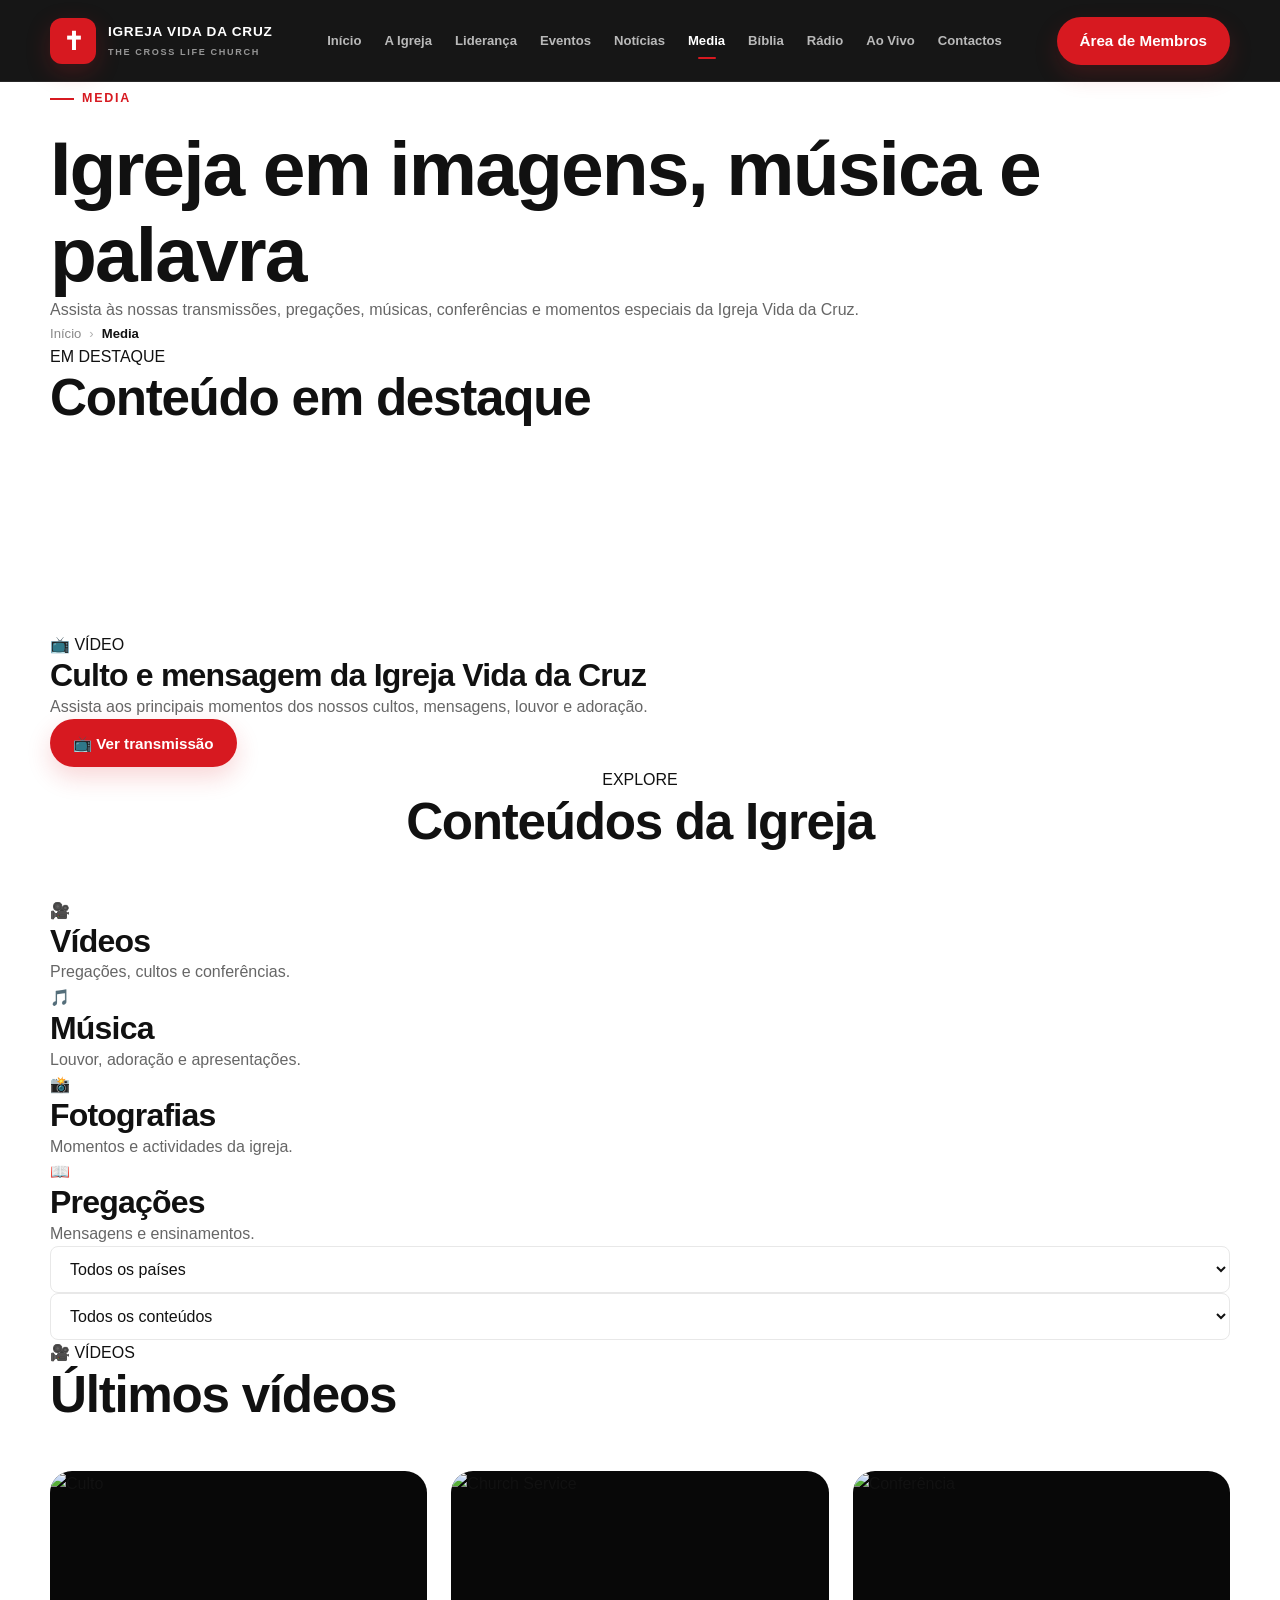
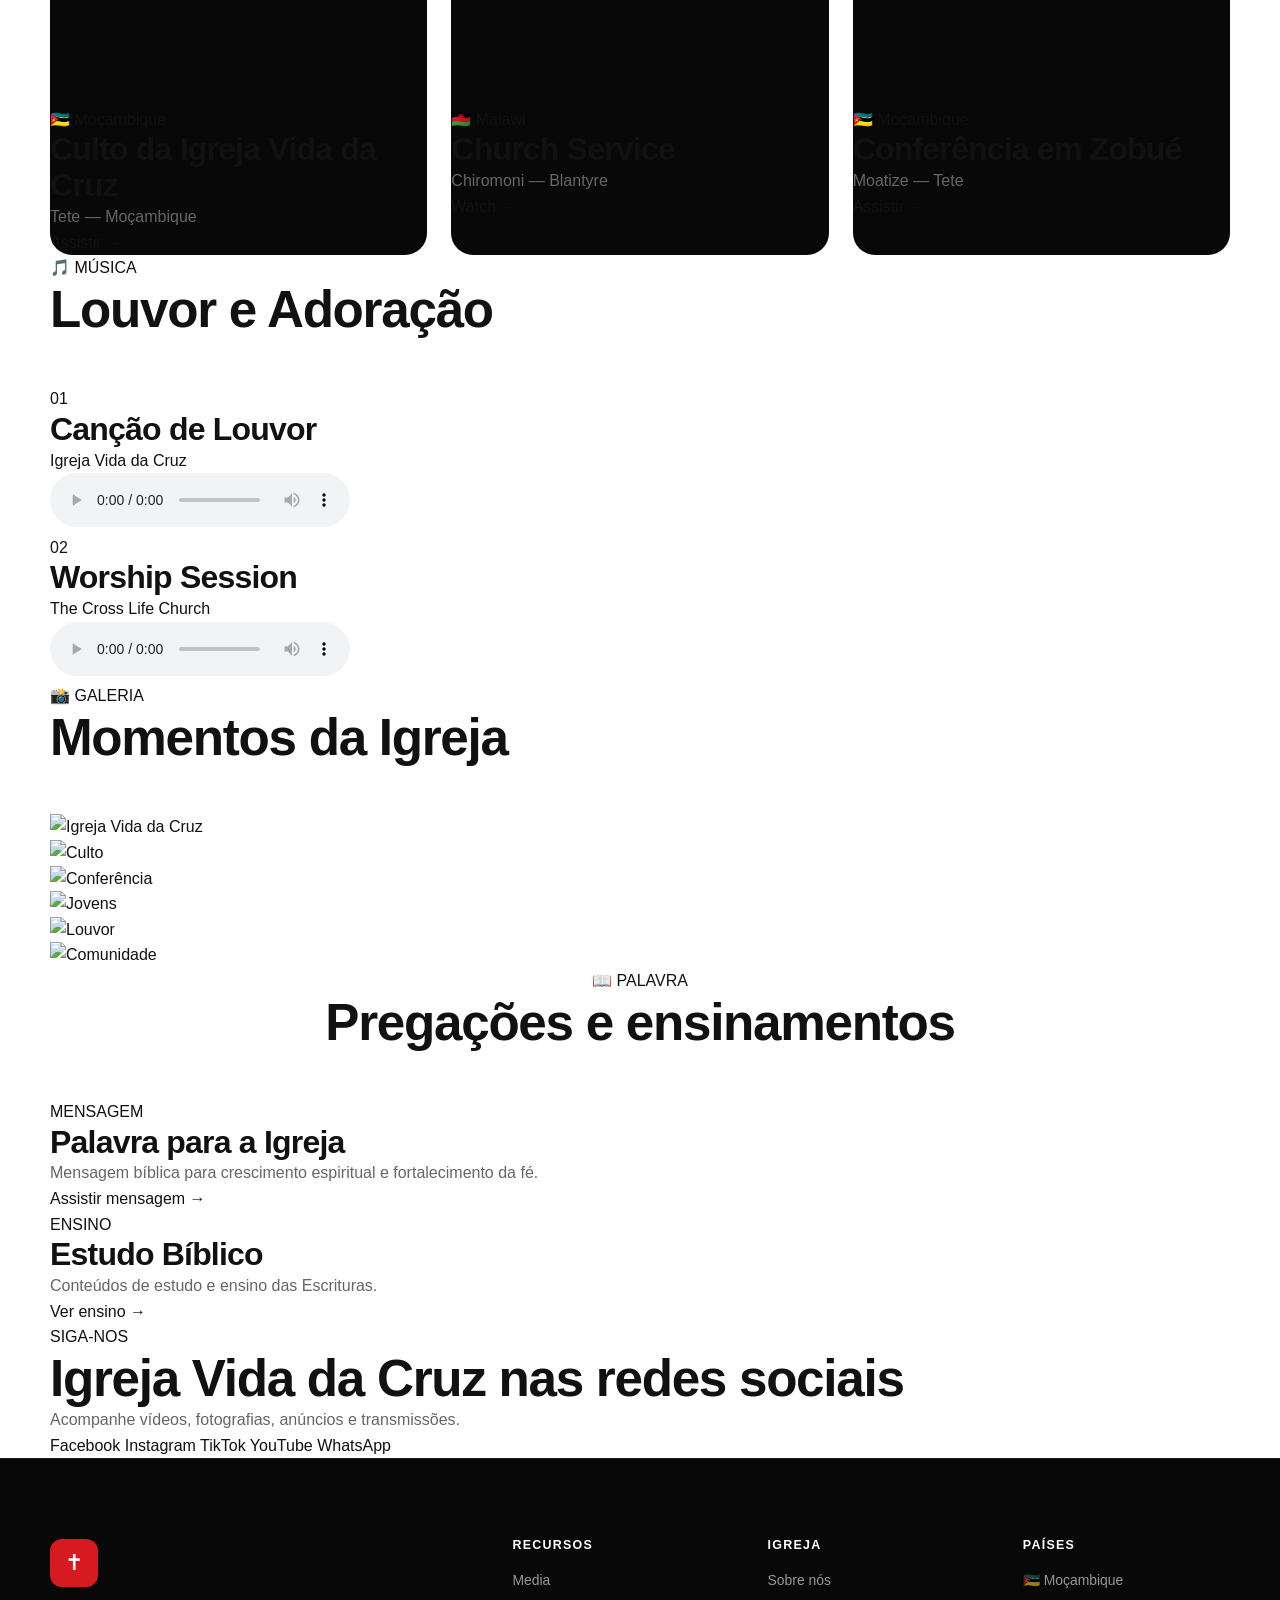
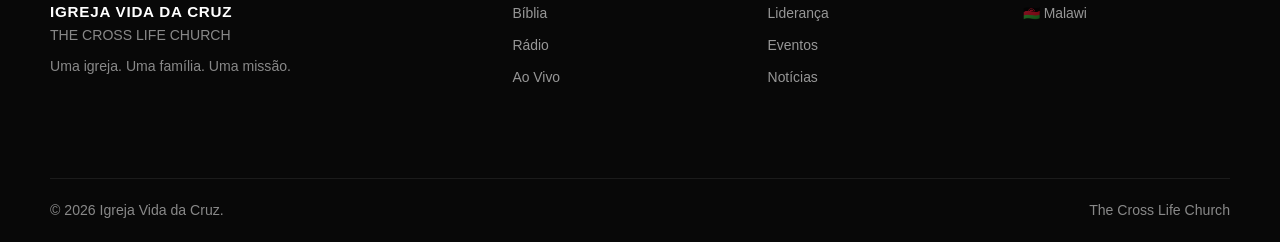
==== media.html @ 8d9cb111 "adicionar paginas" ====
<!DOCTYPE html>
<html lang="pt-MZ">

<head>

    <meta charset="UTF-8">

    <meta name="viewport"
          content="width=device-width, initial-scale=1.0">

    <meta name="description"
          content="Media da Igreja Vida da Cruz — vídeos, músicas, pregações, conferências e galerias.">

    <title>Media | Igreja Vida da Cruz</title>

    <link rel="stylesheet" href="css/style.css">
    <link rel="stylesheet" href="css/components.css">
    <link rel="stylesheet" href="css/home.css">
    <link rel="stylesheet" href="css/responsive.css">

</head>

<body>


<!-- =====================================================
     HEADER
===================================================== -->

<header class="site-header">

    <div class="container header-container">

        <a href="index.html" class="logo">

            <span class="logo-cross">✝</span>

            <span class="logo-text">

                <strong>
                    IGREJA VIDA DA CRUZ
                </strong>

                <small>
                    THE CROSS LIFE CHURCH
                </small>

            </span>

        </a>


        <nav class="main-nav">

            <a href="index.html">Início</a>

            <a href="sobre.html">A Igreja</a>

            <a href="lideranca.html">Liderança</a>

            <a href="eventos.html">Eventos</a>

            <a href="noticias.html">Notícias</a>

            <a href="media.html" class="active">
                Media
            </a>

            <a href="biblia.html">
                Bíblia
            </a>

            <a href="radio.html">
                Rádio
            </a>

            <a href="ao-vivo.html">
                Ao Vivo
            </a>

            <a href="contactos.html">
                Contactos
            </a>

        </nav>


        <a href="membros/login.html"
           class="btn btn-primary">

            Área de Membros

        </a>


        <button class="menu-toggle"
                aria-label="Abrir menu">

            ☰

        </button>

    </div>

</header>



<!-- =====================================================
     HERO
===================================================== -->

<main>

<section class="page-hero">

    <div class="container">

        <span class="eyebrow">
            MEDIA
        </span>

        <h1>
            Igreja em imagens, música e palavra
        </h1>

        <p>
            Assista às nossas transmissões, pregações,
            músicas, conferências e momentos especiais
            da Igreja Vida da Cruz.
        </p>

        <div class="breadcrumb">

            <a href="index.html">
                Início
            </a>

            <span>›</span>

            <strong>
                Media
            </strong>

        </div>

    </div>

</section>



<!-- =====================================================
     DESTAQUE
===================================================== -->

<section class="media-featured">

    <div class="container">

        <div class="section-heading">

            <span>
                EM DESTAQUE
            </span>

            <h2>
                Conteúdo em destaque
            </h2>

        </div>


        <div class="media-featured-card">


            <div class="media-video">

                <!-- SUBSTITUIR PELO ID REAL DO YOUTUBE -->

                <iframe
                    src="https://www.youtube.com/embed/"
                    title="Igreja Vida da Cruz"
                    allowfullscreen>
                </iframe>

            </div>


            <div class="media-featured-content">

                <span>
                    📺 VÍDEO
                </span>

                <h3>
                    Culto e mensagem da Igreja Vida da Cruz
                </h3>

                <p>
                    Assista aos principais momentos dos
                    nossos cultos, mensagens, louvor e
                    adoração.
                </p>

                <a href="ao-vivo.html"
                   class="btn btn-primary">

                    📺 Ver transmissão

                </a>

            </div>

        </div>

    </div>

</section>



<!-- =====================================================
     CATEGORIAS
===================================================== -->

<section class="media-categories">

    <div class="container">

        <div class="section-heading centered">

            <span>
                EXPLORE
            </span>

            <h2>
                Conteúdos da Igreja
            </h2>

        </div>


        <div class="media-category-grid">


            <a href="#videos"
               class="media-category-card">

                <span>🎥</span>

                <h3>
                    Vídeos
                </h3>

                <p>
                    Pregações, cultos e conferências.
                </p>

            </a>


            <a href="#music"
               class="media-category-card">

                <span>🎵</span>

                <h3>
                    Música
                </h3>

                <p>
                    Louvor, adoração e apresentações.
                </p>

            </a>


            <a href="#photos"
               class="media-category-card">

                <span>📸</span>

                <h3>
                    Fotografias
                </h3>

                <p>
                    Momentos e actividades da igreja.
                </p>

            </a>


            <a href="#sermons"
               class="media-category-card">

                <span>📖</span>

                <h3>
                    Pregações
                </h3>

                <p>
                    Mensagens e ensinamentos.
                </p>

            </a>

        </div>

    </div>

</section>



<!-- =====================================================
     FILTROS
===================================================== -->

<section class="media-filter-section">

    <div class="container">

        <div class="media-filters">

            <select id="mediaCountry">

                <option value="all">
                    Todos os países
                </option>

                <option value="mozambique">
                    🇲🇿 Moçambique
                </option>

                <option value="malawi">
                    🇲🇼 Malawi
                </option>

            </select>


            <select id="mediaType">

                <option value="all">
                    Todos os conteúdos
                </option>

                <option value="video">
                    Vídeos
                </option>

                <option value="music">
                    Música
                </option>

                <option value="sermon">
                    Pregações
                </option>

                <option value="conference">
                    Conferências
                </option>

                <option value="photo">
                    Fotografias
                </option>

            </select>

        </div>

    </div>

</section>



<!-- =====================================================
     VÍDEOS
===================================================== -->

<section id="videos"
         class="media-section">

    <div class="container">

        <div class="section-heading">

            <span>
                🎥 VÍDEOS
            </span>

            <h2>
                Últimos vídeos
            </h2>

        </div>


        <div class="media-grid">


            <article class="media-card"
                     data-country="mozambique"
                     data-type="video">

                <div class="media-thumbnail">

                    <img
                        src="assets/media/video-01.jpg"
                        alt="Culto">

                    <span class="play-button">
                        ▶
                    </span>

                </div>

                <div class="media-card-content">

                    <span>
                        🇲🇿 Moçambique
                    </span>

                    <h3>
                        Culto da Igreja Vida da Cruz
                    </h3>

                    <p>
                        Tete — Moçambique
                    </p>

                    <a href="#"
                       target="_blank">

                        Assistir →

                    </a>

                </div>

            </article>



            <article class="media-card"
                     data-country="malawi"
                     data-type="video">

                <div class="media-thumbnail">

                    <img
                        src="assets/media/video-02.jpg"
                        alt="Church Service">

                    <span class="play-button">
                        ▶
                    </span>

                </div>

                <div class="media-card-content">

                    <span>
                        🇲🇼 Malawi
                    </span>

                    <h3>
                        Church Service
                    </h3>

                    <p>
                        Chiromoni — Blantyre
                    </p>

                    <a href="#"
                       target="_blank">

                        Watch →

                    </a>

                </div>

            </article>



            <article class="media-card"
                     data-country="mozambique"
                     data-type="conference">

                <div class="media-thumbnail">

                    <img
                        src="assets/media/video-03.jpg"
                        alt="Conferência">

                    <span class="play-button">
                        ▶
                    </span>

                </div>

                <div class="media-card-content">

                    <span>
                        🇲🇿 Moçambique
                    </span>

                    <h3>
                        Conferência em Zobué
                    </h3>

                    <p>
                        Moatize — Tete
                    </p>

                    <a href="#"
                       target="_blank">

                        Assistir →

                    </a>

                </div>

            </article>

        </div>

    </div>

</section>



<!-- =====================================================
     MÚSICA
===================================================== -->

<section id="music"
         class="media-section media-dark">

    <div class="container">

        <div class="section-heading">

            <span>
                🎵 MÚSICA
            </span>

            <h2>
                Louvor e Adoração
            </h2>

        </div>


        <div class="music-list">


            <div class="music-item">

                <div class="music-number">
                    01
                </div>

                <div class="music-info">

                    <h3>
                        Canção de Louvor
                    </h3>

                    <span>
                        Igreja Vida da Cruz
                    </span>

                </div>

                <audio controls>

                    <source
                        src="assets/media/music-01.mp3"
                        type="audio/mpeg">

                </audio>

            </div>


            <div class="music-item">

                <div class="music-number">
                    02
                </div>

                <div class="music-info">

                    <h3>
                        Worship Session
                    </h3>

                    <span>
                        The Cross Life Church
                    </span>

                </div>

                <audio controls>

                    <source
                        src="assets/media/music-02.mp3"
                        type="audio/mpeg">

                </audio>

            </div>


        </div>

    </div>

</section>



<!-- =====================================================
     FOTOGRAFIAS
===================================================== -->

<section id="photos"
         class="media-section">

    <div class="container">

        <div class="section-heading">

            <span>
                📸 GALERIA
            </span>

            <h2>
                Momentos da Igreja
            </h2>

        </div>


        <div class="photo-grid">


            <img
                src="assets/media/photo-01.jpg"
                alt="Igreja Vida da Cruz">


            <img
                src="assets/media/photo-02.jpg"
                alt="Culto">


            <img
                src="assets/media/photo-03.jpg"
                alt="Conferência">


            <img
                src="assets/media/photo-04.jpg"
                alt="Jovens">


            <img
                src="assets/media/photo-05.jpg"
                alt="Louvor">


            <img
                src="assets/media/photo-06.jpg"
                alt="Comunidade">

        </div>

    </div>

</section>



<!-- =====================================================
     PREGAÇÕES
===================================================== -->

<section id="sermons"
         class="media-sermons">

    <div class="container">

        <div class="section-heading centered">

            <span>
                📖 PALAVRA
            </span>

            <h2>
                Pregações e ensinamentos
            </h2>

        </div>


        <div class="sermon-grid">


            <article class="sermon-card">

                <span>
                    MENSAGEM
                </span>

                <h3>
                    Palavra para a Igreja
                </h3>

                <p>
                    Mensagem bíblica para crescimento
                    espiritual e fortalecimento da fé.
                </p>

                <a href="#">
                    Assistir mensagem →
                </a>

            </article>


            <article class="sermon-card">

                <span>
                    ENSINO
                </span>

                <h3>
                    Estudo Bíblico
                </h3>

                <p>
                    Conteúdos de estudo e ensino
                    das Escrituras.
                </p>

                <a href="#">
                    Ver ensino →
                </a>

            </article>


        </div>

    </div>

</section>



<!-- =====================================================
     REDES SOCIAIS
===================================================== -->

<section class="social-media-section">

    <div class="container">

        <div class="social-media-box">

            <div>

                <span>
                    SIGA-NOS
                </span>

                <h2>
                    Igreja Vida da Cruz nas redes sociais
                </h2>

                <p>
                    Acompanhe vídeos, fotografias,
                    anúncios e transmissões.
                </p>

            </div>


            <div class="social-buttons">

                <a href="#" target="_blank">
                    Facebook
                </a>

                <a href="#" target="_blank">
                    Instagram
                </a>

                <a href="#" target="_blank">
                    TikTok
                </a>

                <a href="#" target="_blank">
                    YouTube
                </a>

                <a href="#" target="_blank">
                    WhatsApp
                </a>

            </div>

        </div>

    </div>

</section>

</main>



<!-- =====================================================
     FOOTER
===================================================== -->

<footer class="site-footer">

    <div class="container">

        <div class="footer-grid">

            <div>

                <div class="footer-logo">
                    ✝
                </div>

                <h3>
                    IGREJA VIDA DA CRUZ
                </h3>

                <p>
                    THE CROSS LIFE CHURCH
                </p>

                <p>
                    Uma igreja. Uma família. Uma missão.
                </p>

            </div>


            <div>

                <h4>
                    RECURSOS
                </h4>

                <a href="media.html">
                    Media
                </a>

                <a href="biblia.html">
                    Bíblia
                </a>

                <a href="radio.html">
                    Rádio
                </a>

                <a href="ao-vivo.html">
                    Ao Vivo
                </a>

            </div>


            <div>

                <h4>
                    IGREJA
                </h4>

                <a href="sobre.html">
                    Sobre nós
                </a>

                <a href="lideranca.html">
                    Liderança
                </a>

                <a href="eventos.html">
                    Eventos
                </a>

                <a href="noticias.html">
                    Notícias
                </a>

            </div>


            <div>

                <h4>
                    PAÍSES
                </h4>

                <a href="paises/mocambique/index.html">
                    🇲🇿 Moçambique
                </a>

                <a href="paises/malawi/index.html">
                    🇲🇼 Malawi
                </a>

            </div>

        </div>


        <div class="footer-bottom">

            <p>
                ©
                <span id="currentYear"></span>
                Igreja Vida da Cruz.
            </p>

            <p>
                The Cross Life Church
            </p>

        </div>

    </div>

</footer>



<script>

document.getElementById("currentYear").textContent =
    new Date().getFullYear();


const country =
    document.getElementById("mediaCountry");

const type =
    document.getElementById("mediaType");

const cards =
    document.querySelectorAll(".media-card");


function filterMedia() {

    cards.forEach(card => {

        const countryMatch =
            country.value === "all" ||
            card.dataset.country === country.value;

        const typeMatch =
            type.value === "all" ||
            card.dataset.type === type.value;

        card.style.display =
            countryMatch && typeMatch
            ? ""
            : "none";

    });

}


country.addEventListener(
    "change",
    filterMedia
);

type.addEventListener(
    "change",
    filterMedia
);

</script>


</body>

</html>
---- css/style.css ----
/* =========================================================
   IGREJA VIDA DA CRUZ
   THE CROSS LIFE CHURCH
   GLOBAL DESIGN SYSTEM
   ========================================================= */


/* =========================================================
   01. ROOT / DESIGN TOKENS
   ========================================================= */

:root {

    /* ---------- CORES PRINCIPAIS ---------- */

    --color-black: #080808;
    --color-black-soft: #111111;
    --color-black-light: #191919;

    --color-white: #ffffff;
    --color-white-soft: #f7f7f7;
    --color-white-dark: #eeeeee;

    --color-red: #d71920;
    --color-red-dark: #a90f15;
    --color-red-light: #ef3b42;

    --color-red-glow: rgba(215, 25, 32, 0.25);


    /* ---------- CORES DE TEXTO ---------- */

    --text-primary: #111111;
    --text-secondary: #666666;
    --text-muted: #888888;
    --text-white: #ffffff;
    --text-white-muted: rgba(255,255,255,0.70);


    /* ---------- CORES DE FUNDO ---------- */

    --bg-primary: #ffffff;
    --bg-secondary: #f7f7f7;
    --bg-dark: #080808;
    --bg-dark-soft: #111111;
    --bg-red: #d71920;


    /* ---------- BORDAS ---------- */

    --border-light: #e8e8e8;
    --border-medium: #d6d6d6;
    --border-dark: #292929;
    --border-red: rgba(215, 25, 32, 0.35);


    /* ---------- SOMBRAS ---------- */

    --shadow-sm:
        0 4px 15px rgba(0,0,0,0.06);

    --shadow-md:
        0 12px 35px rgba(0,0,0,0.10);

    --shadow-lg:
        0 25px 70px rgba(0,0,0,0.15);

    --shadow-red:
        0 15px 45px rgba(215,25,32,0.20);


    /* ---------- RADIUS ---------- */

    --radius-sm: 8px;
    --radius-md: 14px;
    --radius-lg: 22px;
    --radius-xl: 32px;
    --radius-pill: 999px;


    /* ---------- ESPAÇAMENTO ---------- */

    --space-1: 4px;
    --space-2: 8px;
    --space-3: 12px;
    --space-4: 16px;
    --space-5: 20px;
    --space-6: 24px;
    --space-7: 32px;
    --space-8: 40px;
    --space-9: 48px;
    --space-10: 64px;
    --space-11: 80px;
    --space-12: 96px;
    --space-13: 120px;


    /* ---------- LAYOUT ---------- */

    --container-width: 1280px;
    --container-wide: 1440px;
    --container-narrow: 900px;


    /* ---------- HEADER ---------- */

    --header-height: 82px;


    /* ---------- TIPOGRAFIA ---------- */

    --font-primary:
        "Inter",
        "Segoe UI",
        Roboto,
        Helvetica,
        Arial,
        sans-serif;

    --font-heading:
        "Inter",
        "Segoe UI",
        Roboto,
        Helvetica,
        Arial,
        sans-serif;


    /* ---------- TRANSIÇÕES ---------- */

    --transition-fast:
        0.18s ease;

    --transition-normal:
        0.3s ease;

    --transition-slow:
        0.5s ease;


    /* ---------- Z-INDEX ---------- */

    --z-dropdown: 1000;
    --z-sticky: 1100;
    --z-header: 1200;
    --z-modal: 2000;
    --z-toast: 3000;

}


/* =========================================================
   02. RESET
   ========================================================= */

*,
*::before,
*::after {

    box-sizing: border-box;
    margin: 0;
    padding: 0;

}


html {

    scroll-behavior: smooth;

}


body {

    min-height: 100vh;

    font-family: var(--font-primary);

    font-size: 16px;

    line-height: 1.6;

    color: var(--text-primary);

    background: var(--bg-primary);

    -webkit-font-smoothing: antialiased;

    text-rendering: optimizeLegibility;

}


body.no-scroll {

    overflow: hidden;

}


img {

    display: block;

    width: 100%;

    max-width: 100%;

    height: auto;

}


button,
input,
textarea,
select {

    font: inherit;

}


button {

    border: 0;

    cursor: pointer;

}


a {

    color: inherit;

    text-decoration: none;

}


ul,
ol {

    list-style: none;

}


iframe {

    border: 0;

    max-width: 100%;

}


::selection {

    background: var(--color-red);

    color: var(--color-white);

}


/* =========================================================
   03. GLOBAL CONTAINER
   ========================================================= */

.container {

    width: min(
        calc(100% - 40px),
        var(--container-width)
    );

    margin-inline: auto;

}


.container-wide {

    width: min(
        calc(100% - 40px),
        var(--container-wide)
    );

    margin-inline: auto;

}


.container-narrow {

    width: min(
        calc(100% - 40px),
        var(--container-narrow)
    );

    margin-inline: auto;

}


/* =========================================================
   04. SECTIONS
   ========================================================= */

section {

    position: relative;

}


.section {

    padding-block:
        var(--space-12);

}


.section-sm {

    padding-block:
        var(--space-9);

}


.section-lg {

    padding-block:
        var(--space-13);

}


.section-dark {

    color: var(--color-white);

    background:
        var(--bg-dark);

}


.section-red {

    color: var(--color-white);

    background:
        var(--color-red);

}


/* =========================================================
   05. TYPOGRAPHY
   ========================================================= */

h1,
h2,
h3,
h4,
h5,
h6 {

    font-family: var(--font-heading);

    color: inherit;

    font-weight: 800;

    line-height: 1.12;

    letter-spacing: -0.025em;

}


h1 {

    font-size:
        clamp(2.6rem, 6vw, 5.5rem);

}


h2 {

    font-size:
        clamp(2rem, 4vw, 3.5rem);

}


h3 {

    font-size:
        clamp(1.35rem, 2.5vw, 2rem);

}


h4 {

    font-size:
        1.25rem;

}


h5 {

    font-size:
        1.1rem;

}


h6 {

    font-size:
        1rem;

}


p {

    color:
        var(--text-secondary);

}


.lead {

    max-width: 720px;

    font-size:
        clamp(1.05rem, 2vw, 1.25rem);

    line-height: 1.75;

}


.text-white {

    color:
        var(--color-white);

}


.text-red {

    color:
        var(--color-red);

}


.text-muted {

    color:
        var(--text-muted);

}


.text-center {

    text-align: center;

}


.text-left {

    text-align: left;

}


.text-right {

    text-align: right;

}


/* =========================================================
   06. EYEBROW
   ========================================================= */

.eyebrow {

    display: inline-flex;

    align-items: center;

    gap: 8px;

    margin-bottom: var(--space-4);

    color: var(--color-red);

    font-size: 0.78rem;

    font-weight: 800;

    letter-spacing: 0.14em;

    text-transform: uppercase;

}


.eyebrow::before {

    content: "";

    width: 24px;

    height: 2px;

    background:
        var(--color-red);

}


/* =========================================================
   07. SECTION HEADING
   ========================================================= */

.section-heading {

    margin-bottom:
        var(--space-9);

}


.section-heading.centered {

    max-width: 760px;

    margin-inline: auto;

    text-align: center;

}


.section-heading.centered .eyebrow {

    justify-content: center;

}


.section-heading h2 {

    margin-bottom:
        var(--space-4);

}


.section-heading p {

    max-width: 700px;

    font-size: 1.05rem;

}


.section-heading.centered p {

    margin-inline: auto;

}


/* =========================================================
   08. GLOBAL BUTTON BASE
   ========================================================= */

.btn {

    display: inline-flex;

    align-items: center;

    justify-content: center;

    gap: 10px;

    min-height: 48px;

    padding:
        12px 22px;

    border:
        1px solid transparent;

    border-radius:
        var(--radius-pill);

    font-size: 0.95rem;

    font-weight: 750;

    line-height: 1;

    white-space: nowrap;

    transition:
        transform var(--transition-fast),
        background var(--transition-fast),
        color var(--transition-fast),
        border-color var(--transition-fast),
        box-shadow var(--transition-fast);

}


.btn:hover {

    transform:
        translateY(-2px);

}


.btn:active {

    transform:
        translateY(0);

}


.btn-primary {

    color:
        var(--color-white);

    background:
        var(--color-red);

    box-shadow:
        0 10px 25px
        rgba(215,25,32,0.18);

}


.btn-primary:hover {

    background:
        var(--color-red-dark);

    box-shadow:
        var(--shadow-red);

}


.btn-dark {

    color:
        var(--color-white);

    background:
        var(--color-black);

}


.btn-dark:hover {

    background:
        var(--color-black-light);

}


.btn-light {

    color:
        var(--color-black);

    background:
        var(--color-white);

}


.btn-light:hover {

    box-shadow:
        var(--shadow-md);

}


.btn-outline {

    color:
        var(--color-black);

    background:
        transparent;

    border-color:
        var(--border-medium);

}


.btn-outline:hover {

    color:
        var(--color-red);

    border-color:
        var(--color-red);

}


.btn-outline-white {

    color:
        var(--color-white);

    background:
        transparent;

    border-color:
        rgba(255,255,255,0.45);

}


.btn-outline-white:hover {

    border-color:
        var(--color-white);

    background:
        rgba(255,255,255,0.08);

}


.btn-sm {

    min-height: 40px;

    padding:
        9px 16px;

    font-size: 0.85rem;

}


.btn-lg {

    min-height: 56px;

    padding:
        15px 28px;

    font-size: 1rem;

}


/* =========================================================
   09. FORM ELEMENTS
   ========================================================= */

.form-group {

    display: flex;

    flex-direction: column;

    gap: 8px;

}


.form-group label {

    font-size: 0.9rem;

    font-weight: 700;

}


input,
textarea,
select {

    width: 100%;

    padding:
        13px 15px;

    color:
        var(--text-primary);

    background:
        var(--color-white);

    border:
        1px solid var(--border-light);

    border-radius:
        var(--radius-sm);

    outline: none;

    transition:
        border-color var(--transition-fast),
        box-shadow var(--transition-fast);

}


input:focus,
textarea:focus,
select:focus {

    border-color:
        var(--color-red);

    box-shadow:
        0 0 0 4px
        rgba(215,25,32,0.08);

}


textarea {

    min-height: 140px;

    resize: vertical;

}


::placeholder {

    color:
        #a1a1a1;

}


/* =========================================================
   10. GLOBAL CARD
   ========================================================= */

.card {

    padding:
        var(--space-7);

    background:
        var(--color-white);

    border:
        1px solid var(--border-light);

    border-radius:
        var(--radius-lg);

    box-shadow:
        var(--shadow-sm);

    transition:
        transform var(--transition-normal),
        box-shadow var(--transition-normal),
        border-color var(--transition-normal);

}


.card:hover {

    transform:
        translateY(-4px);

    box-shadow:
        var(--shadow-md);

    border-color:
        rgba(215,25,32,0.18);

}


.card-dark {

    color:
        var(--color-white);

    background:
        var(--bg-dark-soft);

    border-color:
        var(--border-dark);

}


/* =========================================================
   11. BADGES
   ========================================================= */

.badge {

    display: inline-flex;

    align-items: center;

    gap: 6px;

    padding:
        6px 11px;

    border-radius:
        var(--radius-pill);

    font-size: 0.72rem;

    font-weight: 800;

    letter-spacing: 0.04em;

}


.badge-red {

    color:
        var(--color-white);

    background:
        var(--color-red);

}


.badge-dark {

    color:
        var(--color-white);

    background:
        var(--color-black);

}


.badge-light {

    color:
        var(--color-black);

    background:
        var(--color-white-soft);

    border:
        1px solid var(--border-light);

}


.badge-live {

    color:
        var(--color-white);

    background:
        var(--color-red);

}


.badge-live::before {

    content: "";

    width: 7px;

    height: 7px;

    border-radius: 50%;

    background:
        var(--color-white);

    animation:
        livePulse 1.5s infinite;

}


/* =========================================================
   12. DIVIDERS
   ========================================================= */

.divider {

    width: 100%;

    height: 1px;

    background:
        var(--border-light);

}


.divider-dark {

    background:
        var(--border-dark);

}


/* =========================================================
   13. GRID UTILITIES
   ========================================================= */

.grid {

    display: grid;

}


.grid-2 {

    display: grid;

    grid-template-columns:
        repeat(2, minmax(0, 1fr));

    gap:
        var(--space-7);

}


.grid-3 {

    display: grid;

    grid-template-columns:
        repeat(3, minmax(0, 1fr));

    gap:
        var(--space-7);

}


.grid-4 {

    display: grid;

    grid-template-columns:
        repeat(4, minmax(0, 1fr));

    gap:
        var(--space-6);

}


/* =========================================================
   14. FLEX UTILITIES
   ========================================================= */

.flex {

    display: flex;

}


.flex-center {

    display: flex;

    align-items: center;

    justify-content: center;

}


.flex-between {

    display: flex;

    align-items: center;

    justify-content: space-between;

}


.flex-column {

    display: flex;

    flex-direction: column;

}


.align-center {

    align-items: center;

}


.justify-center {

    justify-content: center;

}


.justify-between {

    justify-content: space-between;

}


/* =========================================================
   15. GAP
   ========================================================= */

.gap-1 {
    gap: var(--space-1);
}

.gap-2 {
    gap: var(--space-2);
}

.gap-3 {
    gap: var(--space-3);
}

.gap-4 {
    gap: var(--space-4);
}

.gap-5 {
    gap: var(--space-5);
}

.gap-6 {
    gap: var(--space-6);
}

.gap-7 {
    gap: var(--space-7);
}

.gap-8 {
    gap: var(--space-8);
}


/* =========================================================
   16. VISIBILITY
   ========================================================= */

.hidden {

    display: none !important;

}


.visible {

    display: block !important;

}


/* =========================================================
   17. ACCESSIBILITY
   ========================================================= */

.sr-only {

    position: absolute;

    width: 1px;

    height: 1px;

    padding: 0;

    margin: -1px;

    overflow: hidden;

    clip: rect(0,0,0,0);

    white-space: nowrap;

    border: 0;

}


:focus-visible {

    outline:
        3px solid
        rgba(215,25,32,0.45);

    outline-offset:
        3px;

}


/* =========================================================
   18. SCROLLBAR
   ========================================================= */

::-webkit-scrollbar {

    width: 9px;

}


::-webkit-scrollbar-track {

    background:
        #eeeeee;

}


::-webkit-scrollbar-thumb {

    background:
        #999999;

    border-radius:
        var(--radius-pill);

}


::-webkit-scrollbar-thumb:hover {

    background:
        var(--color-red);

}


/* =========================================================
   19. LOADING
   ========================================================= */

.loading {

    position: relative;

    pointer-events: none;

    opacity: 0.7;

}


.loading::after {

    content: "";

    width: 18px;

    height: 18px;

    margin-left: 8px;

    border:
        2px solid
        rgba(255,255,255,0.35);

    border-top-color:
        var(--color-white);

    border-radius: 50%;

    animation:
        spin 0.7s linear infinite;

}


/* =========================================================
   20. ANIMATIONS
   ========================================================= */

@keyframes spin {

    to {

        transform:
            rotate(360deg);

    }

}


@keyframes livePulse {

    0% {

        box-shadow:
            0 0 0 0
            rgba(255,255,255,0.65);

    }

    70% {

        box-shadow:
            0 0 0 7px
            rgba(255,255,255,0);

    }

    100% {

        box-shadow:
            0 0 0 0
            rgba(255,255,255,0);

    }

}


@keyframes fadeIn {

    from {

        opacity: 0;

        transform:
            translateY(12px);

    }

    to {

        opacity: 1;

        transform:
            translateY(0);

    }

}


.fade-in {

    animation:
        fadeIn 0.6s ease both;

}


/* =========================================================
   21. BACKGROUND EFFECTS
   ========================================================= */

.bg-grid {

    background-image:

        linear-gradient(
            rgba(0,0,0,0.035) 1px,
            transparent 1px
        ),

        linear-gradient(
            90deg,
            rgba(0,0,0,0.035) 1px,
            transparent 1px
        );

    background-size:
        40px 40px;

}


.bg-grid-dark {

    background-image:

        linear-gradient(
            rgba(255,255,255,0.035) 1px,
            transparent 1px
        ),

        linear-gradient(
            90deg,
            rgba(255,255,255,0.035) 1px,
            transparent 1px
        );

    background-size:
        40px 40px;

}


/* =========================================================
   22. RED GLOW
   ========================================================= */

.red-glow {

    box-shadow:
        0 0 80px
        var(--color-red-glow);

}


.red-line {

    width: 60px;

    height: 4px;

    background:
        var(--color-red);

    border-radius:
        var(--radius-pill);

}


/* =========================================================
   23. IMAGE
   ========================================================= */

.image-cover {

    width: 100%;

    height: 100%;

    object-fit: cover;

}


.image-contain {

    width: 100%;

    height: 100%;

    object-fit: contain;

}


/* =========================================================
   24. OVERLAY
   ========================================================= */

.overlay {

    position: absolute;

    inset: 0;

    background:
        rgba(0,0,0,0.45);

}


.overlay-dark {

    background:
        rgba(0,0,0,0.68);

}


.overlay-red {

    background:
        rgba(215,25,32,0.75);

}


/* =========================================================
   25. VIDEO
   ========================================================= */

.video-wrapper {

    position: relative;

    width: 100%;

    overflow: hidden;

    aspect-ratio: 16 / 9;

    background:
        var(--color-black);

    border-radius:
        var(--radius-lg);

}


.video-wrapper iframe {

    position: absolute;

    inset: 0;

    width: 100%;

    height: 100%;

}


/* =========================================================
   26. TABLE
   ========================================================= */

.table-wrapper {

    width: 100%;

    overflow-x: auto;

    border:
        1px solid var(--border-light);

    border-radius:
        var(--radius-md);

}


table {

    width: 100%;

    border-collapse: collapse;

}


th,
td {

    padding:
        14px 16px;

    text-align: left;

    border-bottom:
        1px solid var(--border-light);

}


th {

    color:
        var(--color-white);

    background:
        var(--color-black);

    font-size:
        0.85rem;

}


tr:last-child td {

    border-bottom: 0;

}


/* =========================================================
   27. EMPTY STATE
   ========================================================= */

.empty-state {

    padding:
        var(--space-11);

    text-align: center;

    background:
        var(--color-white-soft);

    border:
        1px dashed var(--border-medium);

    border-radius:
        var(--radius-lg);

}


.empty-state-icon {

    margin-bottom:
        var(--space-4);

    font-size:
        2.5rem;

}


.empty-state h3 {

    margin-bottom:
        var(--space-2);

}


.empty-state p {

    max-width: 500px;

    margin-inline: auto;

}


/* =========================================================
   28. TOAST
   ========================================================= */

.toast {

    position: fixed;

    right: 24px;

    bottom: 24px;

    z-index:
        var(--z-toast);

    max-width: 360px;

    padding:
        15px 18px;

    color:
        var(--color-white);

    background:
        var(--color-black);

    border-left:
        4px solid var(--color-red);

    border-radius:
        var(--radius-md);

    box-shadow:
        var(--shadow-lg);

    animation:
        fadeIn 0.3s ease;

}


/* =========================================================
   29. DARK MODE PREPARATION
   ========================================================= */

[data-theme="dark"] {

    --bg-primary: #080808;

    --bg-secondary: #111111;

    --text-primary: #ffffff;

    --text-secondary: #b6b6b6;

    --text-muted: #858585;

    --border-light: #282828;

    --border-medium: #363636;

}


[data-theme="dark"] .card {

    background:
        #111111;

    border-color:
        #292929;

}


[data-theme="dark"] input,
[data-theme="dark"] textarea,
[data-theme="dark"] select {

    color:
        var(--color-white);

    background:
        #111111;

    border-color:
        #333333;

}


/* =========================================================
   30. PRINT
   ========================================================= */

@media print {

    header,
    footer,
    .no-print {

        display: none !important;

    }


    body {

        color: #000;

        background: #fff;

    }


    .container {

        width: 100%;

        max-width: none;

    }

}


/* =========================================================
   FIM — GLOBAL STYLE
   ========================================================= */
---- css/components.css ----
/* =========================================================
   IGREJA VIDA DA CRUZ
   THE CROSS LIFE CHURCH
   COMPONENTS SYSTEM
   ========================================================= */


/* =========================================================
   01. SITE HEADER
   ========================================================= */

.site-header {

    position: sticky;

    top: 0;

    z-index: var(--z-header);

    width: 100%;

    height: var(--header-height);

    color: var(--color-white);

    background:
        rgba(8, 8, 8, 0.94);

    border-bottom:
        1px solid rgba(255,255,255,0.08);

    backdrop-filter:
        blur(18px);

    -webkit-backdrop-filter:
        blur(18px);

}


.header-container {

    height: 100%;

    display: flex;

    align-items: center;

    justify-content: space-between;

    gap: var(--space-6);

}


/* =========================================================
   02. LOGO
   ========================================================= */

.logo {

    display: inline-flex;

    align-items: center;

    gap: 12px;

    min-width: max-content;

}


.logo-cross {

    display: grid;

    place-items: center;

    width: 46px;

    height: 46px;

    color: var(--color-white);

    background:
        var(--color-red);

    border-radius:
        12px;

    font-size: 25px;

    font-weight: 900;

    box-shadow:
        0 8px 25px
        rgba(215,25,32,0.22);

}


.logo-text {

    display: flex;

    flex-direction: column;

    gap: 2px;

}


.logo-text strong {

    color: var(--color-white);

    font-size: 0.85rem;

    font-weight: 850;

    letter-spacing: 0.055em;

}


.logo-text small {

    color:
        rgba(255,255,255,0.55);

    font-size: 0.57rem;

    font-weight: 700;

    letter-spacing: 0.18em;

}


/* =========================================================
   03. MAIN NAVIGATION
   ========================================================= */

.main-nav {

    display: flex;

    align-items: center;

    gap: 3px;

}


.main-nav > a {

    position: relative;

    padding:
        9px 10px;

    color:
        rgba(255,255,255,0.70);

    border-radius:
        8px;

    font-size: 0.82rem;

    font-weight: 650;

    transition:
        color var(--transition-fast),
        background var(--transition-fast);

}


.main-nav > a:hover {

    color:
        var(--color-white);

    background:
        rgba(255,255,255,0.06);

}


.main-nav > a.active {

    color:
        var(--color-white);

}


.main-nav > a.active::after {

    content: "";

    position: absolute;

    left: 50%;

    bottom: 1px;

    width: 18px;

    height: 2px;

    background:
        var(--color-red);

    border-radius:
        var(--radius-pill);

    transform:
        translateX(-50%);

}


/* =========================================================
   04. MENU TOGGLE
   ========================================================= */

.menu-toggle {

    display: none;

    align-items: center;

    justify-content: center;

    width: 44px;

    height: 44px;

    color:
        var(--color-white);

    background:
        rgba(255,255,255,0.07);

    border:
        1px solid rgba(255,255,255,0.10);

    border-radius:
        10px;

    font-size: 1.25rem;

}


/* =========================================================
   05. DROPDOWN
   ========================================================= */

.dropdown {

    position: relative;

}


.dropdown-menu {

    position: absolute;

    top: calc(100% + 12px);

    left: 0;

    z-index:
        var(--z-dropdown);

    min-width: 230px;

    padding: 8px;

    background:
        rgba(12,12,12,0.98);

    border:
        1px solid rgba(255,255,255,0.10);

    border-radius:
        var(--radius-md);

    box-shadow:
        var(--shadow-lg);

    opacity: 0;

    visibility: hidden;

    transform:
        translateY(8px);

    transition:
        opacity var(--transition-fast),
        visibility var(--transition-fast),
        transform var(--transition-fast);

}


.dropdown:hover .dropdown-menu {

    opacity: 1;

    visibility: visible;

    transform:
        translateY(0);

}


.dropdown-menu a {

    display: flex;

    align-items: center;

    gap: 10px;

    padding:
        11px 12px;

    color:
        rgba(255,255,255,0.72);

    border-radius:
        8px;

    font-size: 0.86rem;

}


.dropdown-menu a:hover {

    color:
        var(--color-white);

    background:
        rgba(255,255,255,0.07);

}


/* =========================================================
   06. HERO
   ========================================================= */

.hero {

    position: relative;

    min-height:
        min(780px, calc(100vh - var(--header-height)));

    display: flex;

    align-items: center;

    overflow: hidden;

    color:
        var(--color-white);

    background:
        var(--color-black);

}


.hero-content {

    position: relative;

    z-index: 2;

    max-width: 850px;

    padding-block:
        var(--space-13);

}


.hero h1 {

    margin-bottom:
        var(--space-6);

}


.hero h1 span {

    color:
        var(--color-red);

}


.hero p {

    max-width: 680px;

    margin-bottom:
        var(--space-7);

    color:
        var(--text-white-muted);

    font-size:
        clamp(1rem, 2vw, 1.2rem);

}


.hero-buttons {

    display: flex;

    flex-wrap: wrap;

    gap: var(--space-4);

}


.hero-background {

    position: absolute;

    inset: 0;

    z-index: 0;

}


.hero-background img {

    width: 100%;

    height: 100%;

    object-fit: cover;

}


.hero-background::after {

    content: "";

    position: absolute;

    inset: 0;

    background:
        linear-gradient(
            90deg,
            rgba(0,0,0,0.92) 0%,
            rgba(0,0,0,0.70) 45%,
            rgba(0,0,0,0.30) 100%
        );

}


/* =========================================================
   07. STAT CARDS
   ========================================================= */

.stats-grid {

    display: grid;

    grid-template-columns:
        repeat(4, 1fr);

    gap: var(--space-5);

}


.stat-card {

    padding:
        var(--space-6);

    background:
        var(--color-white);

    border:
        1px solid var(--border-light);

    border-radius:
        var(--radius-lg);

    box-shadow:
        var(--shadow-sm);

}


.stat-card strong {

    display: block;

    margin-bottom: 5px;

    color:
        var(--color-red);

    font-size:
        clamp(1.8rem, 4vw, 2.7rem);

    line-height: 1;

}


.stat-card span {

    color:
        var(--text-secondary);

    font-size:
        0.88rem;

    font-weight: 650;

}


/* =========================================================
   08. COUNTRY CARDS
   ========================================================= */

.country-grid {

    display: grid;

    grid-template-columns:
        repeat(2, minmax(0,1fr));

    gap:
        var(--space-7);

}


.country-card {

    position: relative;

    min-height: 350px;

    overflow: hidden;

    color:
        var(--color-white);

    background:
        var(--color-black);

    border-radius:
        var(--radius-xl);

    box-shadow:
        var(--shadow-md);

}


.country-card-image {

    position: absolute;

    inset: 0;

}


.country-card-image img {

    width: 100%;

    height: 100%;

    object-fit: cover;

    opacity: 0.62;

    transition:
        transform var(--transition-slow);

}


.country-card:hover
.country-card-image img {

    transform:
        scale(1.06);

}


.country-card::after {

    content: "";

    position: absolute;

    inset: 0;

    background:
        linear-gradient(
            0deg,
            rgba(0,0,0,0.90),
            rgba(0,0,0,0.15)
        );

}


.country-card-content {

    position: absolute;

    right: 0;

    bottom: 0;

    left: 0;

    z-index: 2;

    padding:
        var(--space-7);

}


.country-card-content .flag {

    font-size: 2rem;

}


.country-card-content h3 {

    margin-top:
        var(--space-2);

    margin-bottom:
        var(--space-2);

}


.country-card-content p {

    color:
        rgba(255,255,255,0.68);

}


/* =========================================================
   09. COUNTRY BADGE
   ========================================================= */

.country-badge {

    display: inline-flex;

    align-items: center;

    gap: 8px;

    padding:
        7px 12px;

    color:
        var(--color-white);

    background:
        rgba(0,0,0,0.60);

    border:
        1px solid rgba(255,255,255,0.12);

    border-radius:
        var(--radius-pill);

    font-size:
        0.72rem;

    font-weight: 800;

    text-transform: uppercase;

    backdrop-filter:
        blur(10px);

}


/* =========================================================
   10. CHURCH CARDS
   ========================================================= */

.church-grid {

    display: grid;

    grid-template-columns:
        repeat(3, minmax(0,1fr));

    gap:
        var(--space-6);

}


.church-card {

    overflow: hidden;

    background:
        var(--color-white);

    border:
        1px solid var(--border-light);

    border-radius:
        var(--radius-lg);

    box-shadow:
        var(--shadow-sm);

    transition:
        transform var(--transition-normal),
        box-shadow var(--transition-normal);

}


.church-card:hover {

    transform:
        translateY(-5px);

    box-shadow:
        var(--shadow-md);

}


.church-card-image {

    position: relative;

    height: 220px;

    overflow: hidden;

}


.church-card-image img {

    width: 100%;

    height: 100%;

    object-fit: cover;

    transition:
        transform var(--transition-slow);

}


.church-card:hover
.church-card-image img {

    transform:
        scale(1.05);

}


.church-card-content {

    padding:
        var(--space-6);

}


.church-card-content h3 {

    margin-bottom:
        var(--space-2);

}


.church-card-content p {

    margin-bottom:
        var(--space-5);

}


.church-location {

    display: flex;

    align-items: center;

    gap: 7px;

    margin-bottom:
        var(--space-3);

    color:
        var(--color-red);

    font-size:
        0.78rem;

    font-weight:
        800;

}


/* =========================================================
   11. BISHOP / LEADERSHIP CARD
   ========================================================= */

.leader-grid {

    display: grid;

    grid-template-columns:
        repeat(3, minmax(0,1fr));

    gap:
        var(--space-6);

}


.leader-card {

    overflow: hidden;

    background:
        var(--color-white);

    border:
        1px solid var(--border-light);

    border-radius:
        var(--radius-lg);

    box-shadow:
        var(--shadow-sm);

}


.leader-image {

    position: relative;

    aspect-ratio:
        1 / 1;

    overflow: hidden;

    background:
        var(--color-black);

}


.leader-image img {

    width: 100%;

    height: 100%;

    object-fit: cover;

}


.leader-content {

    padding:
        var(--space-6);

}


.leader-role {

    display: block;

    margin-bottom:
        var(--space-2);

    color:
        var(--color-red);

    font-size:
        0.72rem;

    font-weight:
        850;

    letter-spacing:
        0.08em;

    text-transform:
        uppercase;

}


.leader-content h3 {

    margin-bottom:
        var(--space-2);

}


.leader-social {

    display: flex;

    gap: 8px;

    margin-top:
        var(--space-5);

}


.leader-social a {

    display: grid;

    place-items: center;

    width: 36px;

    height: 36px;

    color:
        var(--color-black);

    background:
        var(--color-white-soft);

    border:
        1px solid var(--border-light);

    border-radius:
        50%;

    transition:
        background var(--transition-fast),
        color var(--transition-fast);

}


.leader-social a:hover {

    color:
        var(--color-white);

    background:
        var(--color-red);

}


/* =========================================================
   12. EVENT CARDS
   ========================================================= */

.event-grid {

    display: grid;

    grid-template-columns:
        repeat(3, minmax(0,1fr));

    gap:
        var(--space-6);

}


.event-card {

    overflow: hidden;

    background:
        var(--color-white);

    border:
        1px solid var(--border-light);

    border-radius:
        var(--radius-lg);

    box-shadow:
        var(--shadow-sm);

}


.event-image {

    position: relative;

    height: 210px;

    overflow: hidden;

}


.event-image img {

    width: 100%;

    height: 100%;

    object-fit: cover;

}


.event-date {

    position: absolute;

    top: 15px;

    left: 15px;

    display: flex;

    flex-direction: column;

    align-items: center;

    justify-content: center;

    width: 58px;

    height: 65px;

    color:
        var(--color-white);

    background:
        var(--color-red);

    border-radius:
        10px;

}


.event-date strong {

    font-size: 1.25rem;

    line-height: 1;

}


.event-date span {

    margin-top: 4px;

    font-size: 0.65rem;

    font-weight: 800;

}


.event-content {

    padding:
        var(--space-6);

}


.event-meta {

    display: flex;

    flex-wrap: wrap;

    gap: 10px;

    margin-bottom:
        var(--space-3);

    color:
        var(--color-red);

    font-size:
        0.76rem;

    font-weight:
        750;

}


.event-content h3 {

    margin-bottom:
        var(--space-3);

}


.event-content p {

    margin-bottom:
        var(--space-5);

}


/* =========================================================
   13. NEWS CARDS
   ========================================================= */

.news-grid {

    display: grid;

    grid-template-columns:
        repeat(3, minmax(0,1fr));

    gap:
        var(--space-6);

}


.news-card {

    overflow: hidden;

    background:
        var(--color-white);

    border:
        1px solid var(--border-light);

    border-radius:
        var(--radius-lg);

    transition:
        transform var(--transition-normal),
        box-shadow var(--transition-normal);

}


.news-card:hover {

    transform:
        translateY(-4px);

    box-shadow:
        var(--shadow-md);

}


.news-image {

    height: 210px;

    overflow: hidden;

}


.news-image img {

    width: 100%;

    height: 100%;

    object-fit: cover;

}


.news-content {

    padding:
        var(--space-6);

}


.news-date {

    color:
        var(--color-red);

    font-size:
        0.76rem;

    font-weight:
        800;

}


.news-content h3 {

    margin-block:
        8px 12px;

}


.news-content p {

    margin-bottom:
        var(--space-5);

}


/* =========================================================
   14. MEDIA CARDS
   ========================================================= */

.media-grid {

    display: grid;

    grid-template-columns:
        repeat(3, minmax(0,1fr));

    gap:
        var(--space-6);

}


.media-card {

    position: relative;

    overflow: hidden;

    background:
        var(--color-black);

    border-radius:
        var(--radius-lg);

}


.media-thumbnail {

    position: relative;

    aspect-ratio:
        16 / 10;

    overflow: hidden;

}


.media-thumbnail img {

    width: 100%;

    height: 100%;

    object-fit: cover;

    transition:
        transform var(--transition-slow);

}


.media-card:hover
.media-thumbnail img {

    transform:
        scale(1.05);

}


.media-play {

    position: absolute;

    top: 50%;

    left: 50%;

    display: grid;

    place-items: center;

    width: 58px;

    height: 58px;

    color:
        var(--color-white);

    background:
        var(--color-red);

    border-radius:
        50%;

    transform:
        translate(-50%,-50%);

    box-shadow:
        var(--shadow-red);

}


.media-info {

    padding:
        var(--space-5);

    color:
        var(--color-white);

}


.media-info h3 {

    margin-bottom:
        5px;

}


.media-info p {

    color:
        rgba(255,255,255,0.60);

    font-size:
        0.88rem;

}


/* =========================================================
   15. SOCIAL MEDIA CARDS
   ========================================================= */

.social-grid {

    display: grid;

    grid-template-columns:
        repeat(4, minmax(0,1fr));

    gap:
        var(--space-5);

}


.social-card {

    padding:
        var(--space-6);

    color:
        var(--color-white);

    background:
        var(--color-black);

    border:
        1px solid var(--border-dark);

    border-radius:
        var(--radius-lg);

    transition:
        transform var(--transition-normal),
        border-color var(--transition-normal);

}


.social-card:hover {

    transform:
        translateY(-4px);

    border-color:
        var(--color-red);

}


.social-icon {

    display: grid;

    place-items: center;

    width: 48px;

    height: 48px;

    margin-bottom:
        var(--space-5);

    color:
        var(--color-white);

    background:
        var(--color-red);

    border-radius:
        13px;

    font-size:
        1.2rem;

}


.social-card h3 {

    margin-bottom:
        6px;

}


.social-card p {

    margin-bottom:
        var(--space-4);

    color:
        rgba(255,255,255,0.60);

    font-size:
        0.88rem;

}


/* =========================================================
   16. LIVE CARD
   ========================================================= */

.live-card {

    position: relative;

    overflow: hidden;

    color:
        var(--color-white);

    background:
        var(--color-black);

    border-radius:
        var(--radius-xl);

    box-shadow:
        var(--shadow-lg);

}


.live-card-header {

    display: flex;

    align-items: center;

    justify-content: space-between;

    gap: 15px;

    padding:
        18px 22px;

    border-bottom:
        1px solid rgba(255,255,255,0.08);

}


.live-indicator {

    display: inline-flex;

    align-items: center;

    gap: 8px;

    color:
        var(--color-white);

    background:
        var(--color-red);

    padding:
        6px 10px;

    border-radius:
        var(--radius-pill);

    font-size:
        0.7rem;

    font-weight:
        850;

}


.live-indicator::before {

    content: "";

    width: 7px;

    height: 7px;

    background:
        var(--color-white);

    border-radius:
        50%;

    animation:
        livePulse 1.5s infinite;

}


.live-player {

    aspect-ratio:
        16 / 9;

    background:
        #050505;

}


.live-player iframe {

    width: 100%;

    height: 100%;

}


/* =========================================================
   17. BIBLE CARD
   ========================================================= */

.bible-card {

    padding:
        var(--space-8);

    color:
        var(--color-white);

    background:
        linear-gradient(
            135deg,
            #080808,
            #1b1b1b
        );

    border:
        1px solid var(--border-dark);

    border-radius:
        var(--radius-xl);

}


.bible-reference {

    margin-bottom:
        var(--space-4);

    color:
        var(--color-red);

    font-size:
        0.78rem;

    font-weight:
        850;

    letter-spacing:
        0.08em;

    text-transform:
        uppercase;

}


.bible-verse {

    margin-bottom:
        var(--space-5);

    color:
        var(--color-white);

    font-family:
        Georgia,
        serif;

    font-size:
        clamp(1.35rem, 3vw, 2.2rem);

    line-height:
        1.5;

}


/* =========================================================
   18. RADIO PLAYER
   ========================================================= */

.radio-player {

    display: flex;

    align-items: center;

    gap: var(--space-5);

    padding:
        var(--space-5);

    color:
        var(--color-white);

    background:
        var(--color-black);

    border-radius:
        var(--radius-lg);

}


.radio-cover {

    flex: 0 0 64px;

    width: 64px;

    height: 64px;

    overflow: hidden;

    background:
        var(--color-red);

    border-radius:
        12px;

}


.radio-cover img {

    width: 100%;

    height: 100%;

    object-fit: cover;

}


.radio-info {

    flex: 1;

}


.radio-info strong {

    display: block;

    margin-bottom: 3px;

}


.radio-info span {

    color:
        rgba(255,255,255,0.55);

    font-size:
        0.82rem;

}


.radio-play {

    display: grid;

    place-items: center;

    width: 48px;

    height: 48px;

    color:
        var(--color-white);

    background:
        var(--color-red);

    border-radius:
        50%;

}


/* =========================================================
   19. LOCATION CARD
   ========================================================= */

.location-card {

    padding:
        var(--space-6);

    background:
        var(--color-white);

    border:
        1px solid var(--border-light);

    border-radius:
        var(--radius-lg);

}


.location-icon {

    display: grid;

    place-items: center;

    width: 50px;

    height: 50px;

    margin-bottom:
        var(--space-4);

    color:
        var(--color-white);

    background:
        var(--color-red);

    border-radius:
        13px;

}


.location-card h3 {

    margin-bottom:
        var(--space-2);

}


.location-card p {

    margin-bottom:
        var(--space-5);

}


/* =========================================================
   20. BREADCRUMB
   ========================================================= */

.breadcrumb {

    display: flex;

    align-items: center;

    flex-wrap: wrap;

    gap: 8px;

    color:
        var(--text-muted);

    font-size:
        0.82rem;

}


.breadcrumb a:hover {

    color:
        var(--color-red);

}


.breadcrumb span {

    color:
        #b0b0b0;

}


.breadcrumb strong {

    color:
        var(--text-primary);

}


/* =========================================================
   21. SEARCH BOX
   ========================================================= */

.search-box {

    position: relative;

}


.search-box input {

    padding-right:
        50px;

    border-radius:
        var(--radius-pill);

}


.search-box button {

    position: absolute;

    top: 50%;

    right: 6px;

    display: grid;

    place-items: center;

    width: 38px;

    height: 38px;

    color:
        var(--color-white);

    background:
        var(--color-red);

    border-radius:
        50%;

    transform:
        translateY(-50%);

}


/* =========================================================
   22. FILTER BAR
   ========================================================= */

.filter-bar {

    display: flex;

    align-items: center;

    flex-wrap: wrap;

    gap: var(--space-3);

    padding:
        var(--space-4);

    background:
        var(--color-white);

    border:
        1px solid var(--border-light);

    border-radius:
        var(--radius-lg);

    box-shadow:
        var(--shadow-sm);

}


.filter-bar select {

    width: auto;

    min-width: 170px;

    padding:
        10px 14px;

}


/* =========================================================
   23. PAGINATION
   ========================================================= */

.pagination {

    display: flex;

    align-items: center;

    justify-content: center;

    gap: 7px;

    margin-top:
        var(--space-8);

}


.pagination a,
.pagination button {

    display: grid;

    place-items: center;

    width: 40px;

    height: 40px;

    color:
        var(--text-primary);

    background:
        var(--color-white);

    border:
        1px solid var(--border-light);

    border-radius:
        9px;

}


.pagination a:hover,
.pagination button:hover,
.pagination .active {

    color:
        var(--color-white);

    background:
        var(--color-red);

    border-color:
        var(--color-red);

}


/* =========================================================
   24. CTA
   ========================================================= */

.cta {

    position: relative;

    overflow: hidden;

    padding:
        var(--space-10);

    color:
        var(--color-white);

    background:
        var(--color-red);

    border-radius:
        var(--radius-xl);

}


.cta::after {

    content: "✝";

    position: absolute;

    right: 40px;

    bottom: -40px;

    color:
        rgba(255,255,255,0.08);

    font-size:
        180px;

    line-height: 1;

}


.cta-content {

    position: relative;

    z-index: 1;

    max-width: 750px;

}


.cta h2 {

    margin-bottom:
        var(--space-3);

}


.cta p {

    margin-bottom:
        var(--space-6);

    color:
        rgba(255,255,255,0.75);

}


.cta-buttons {

    display: flex;

    flex-wrap: wrap;

    gap: var(--space-3);

}


/* =========================================================
   25. FOOTER
   ========================================================= */

.site-footer {

    color:
        rgba(255,255,255,0.72);

    background:
        var(--color-black);

    border-top:
        1px solid rgba(255,255,255,0.08);

}


.footer-grid {

    display: grid;

    grid-template-columns:
        2fr repeat(3,1fr);

    gap:
        var(--space-9);

    padding-block:
        var(--space-11);

}


.footer-logo {

    display: grid;

    place-items: center;

    width: 48px;

    height: 48px;

    margin-bottom:
        var(--space-4);

    color:
        var(--color-white);

    background:
        var(--color-red);

    border-radius:
        12px;

    font-size:
        1.4rem;

}


.site-footer h3 {

    margin-bottom:
        4px;

    color:
        var(--color-white);

    font-size:
        0.95rem;

    letter-spacing:
        0.05em;

}


.site-footer h4 {

    margin-bottom:
        var(--space-4);

    color:
        var(--color-white);

    font-size:
        0.78rem;

    letter-spacing:
        0.10em;

    text-transform:
        uppercase;

}


.site-footer p {

    margin-bottom:
        var(--space-2);

    color:
        rgba(255,255,255,0.52);

    font-size:
        0.88rem;

}


.site-footer a {

    display: block;

    margin-bottom:
        10px;

    color:
        rgba(255,255,255,0.58);

    font-size:
        0.87rem;

    transition:
        color var(--transition-fast);

}


.site-footer a:hover {

    color:
        var(--color-red);

}


.footer-bottom {

    display: flex;

    align-items: center;

    justify-content: space-between;

    gap: var(--space-5);

    padding-block:
        var(--space-5);

    border-top:
        1px solid rgba(255,255,255,0.08);

}


.footer-bottom p {

    margin: 0;

}


/* =========================================================
   26. MOBILE BOTTOM NAVIGATION
   ========================================================= */

.mobile-bottom-nav {

    display: none;

}


/* =========================================================
   27. FLOATING ACTION BUTTON
   ========================================================= */

.floating-action {

    position: fixed;

    right: 20px;

    bottom: 20px;

    z-index:
        var(--z-sticky);

    display: grid;

    place-items: center;

    width: 54px;

    height: 54px;

    color:
        var(--color-white);

    background:
        var(--color-red);

    border-radius:
        50%;

    box-shadow:
        var(--shadow-red);

    transition:
        transform var(--transition-fast);

}


.floating-action:hover {

    transform:
        translateY(-4px);

}


/* =========================================================
   28. WHATSAPP FLOATING BUTTON
   ========================================================= */

.whatsapp-float {

    position: fixed;

    right: 20px;

    bottom: 20px;

    z-index:
        var(--z-sticky);

    display: flex;

    align-items: center;

    justify-content: center;

    width: 56px;

    height: 56px;

    color:
        var(--color-white);

    background:
        #25D366;

    border-radius:
        50%;

    font-size:
        1.35rem;

    box-shadow:
        0 12px 35px
        rgba(37,211,102,0.25);

    transition:
        transform var(--transition-fast);

}


.whatsapp-float:hover {

    transform:
        scale(1.07);

}


/* =========================================================
   29. MODAL
   ========================================================= */

.modal {

    position: fixed;

    inset: 0;

    z-index:
        var(--z-modal);

    display: none;

    align-items: center;

    justify-content: center;

    padding: 20px;

    background:
        rgba(0,0,0,0.72);

    backdrop-filter:
        blur(8px);

}


.modal.active {

    display: flex;

}


.modal-content {

    position: relative;

    width: min(
        100%,
        700px
    );

    max-height:
        90vh;

    overflow-y: auto;

    padding:
        var(--space-8);

    background:
        var(--color-white);

    border-radius:
        var(--radius-xl);

    box-shadow:
        var(--shadow-lg);

}


.modal-close {

    position: absolute;

    top: 15px;

    right: 15px;

    display: grid;

    place-items: center;

    width: 38px;

    height: 38px;

    color:
        var(--color-black);

    background:
        var(--color-white-soft);

    border-radius:
        50%;

}


.modal-close:hover {

    color:
        var(--color-white);

    background:
        var(--color-red);

}


/* =========================================================
   30. NOTIFICATION
   ========================================================= */

.notification {

    display: flex;

    align-items: flex-start;

    gap: 12px;

    padding:
        15px 17px;

    border:
        1px solid var(--border-light);

    border-radius:
        var(--radius-md);

}


.notification-success {

    background:
        #f0fff5;

    border-color:
        #b9e8ca;

}


.notification-warning {

    background:
        #fffaf0;

    border-color:
        #f0d99c;

}


.notification-error {

    background:
        #fff2f2;

    border-color:
        #f0b5b5;

}


/* =========================================================
   31. LEADERSHIP STRUCTURE
   ========================================================= */

.leadership-tree {

    display: flex;

    flex-direction: column;

    align-items: center;

}


.leadership-node {

    position: relative;

    min-width: 220px;

    padding:
        18px 22px;

    text-align: center;

    background:
        var(--color-white);

    border:
        1px solid var(--border-light);

    border-radius:
        var(--radius-md);

    box-shadow:
        var(--shadow-sm);

}


.leadership-node.primary {

    color:
        var(--color-white);

    background:
        var(--color-black);

    border-color:
        var(--color-black);

}


.leadership-node strong {

    display: block;

    margin-bottom:
        3px;

}


.leadership-node span {

    color:
        var(--text-secondary);

    font-size:
        0.78rem;

}


.leadership-node.primary span {

    color:
        rgba(255,255,255,0.60);

}


.leadership-children {

    position: relative;

    display: grid;

    grid-template-columns:
        repeat(3,1fr);

    gap:
        var(--space-6);

    width: 100%;

    margin-top:
        45px;

}


.leadership-children::before {

    content: "";

    position: absolute;

    top: -25px;

    left: 16.6%;

    right: 16.6%;

    height: 1px;

    background:
        var(--border-medium);

}


/* =========================================================
   32. MINISTRY CARDS
   ========================================================= */

.ministry-grid {

    display: grid;

    grid-template-columns:
        repeat(4,1fr);

    gap:
        var(--space-5);

}


.ministry-card {

    padding:
        var(--space-6);

    background:
        var(--color-white);

    border:
        1px solid var(--border-light);

    border-radius:
        var(--radius-lg);

    transition:
        transform var(--transition-normal),
        border-color var(--transition-normal);

}


.ministry-card:hover {

    transform:
        translateY(-4px);

    border-color:
        var(--color-red);

}


.ministry-icon {

    display: grid;

    place-items: center;

    width: 48px;

    height: 48px;

    margin-bottom:
        var(--space-5);

    color:
        var(--color-white);

    background:
        var(--color-red);

    border-radius:
        13px;

}


.ministry-card h3 {

    margin-bottom:
        var(--space-2);

}


.ministry-card p {

    font-size:
        0.88rem;

}


/* =========================================================
   33. MEMBER PROFILE
   ========================================================= */

.member-profile {

    display: flex;

    align-items: center;

    gap:
        var(--space-5);

    padding:
        var(--space-5);

    background:
        var(--color-white);

    border:
        1px solid var(--border-light);

    border-radius:
        var(--radius-lg);

}


.member-avatar {

    flex: 0 0 58px;

    width: 58px;

    height: 58px;

    overflow: hidden;

    background:
        var(--color-black);

    border-radius:
        50%;

}


.member-avatar img {

    width: 100%;

    height: 100%;

    object-fit: cover;

}


.member-info {

    flex: 1;

}


.member-info strong {

    display: block;

    margin-bottom:
        2px;

}


.member-info span {

    color:
        var(--text-muted);

    font-size:
        0.8rem;

}


/* =========================================================
   34. DASHBOARD SIDEBAR
   ========================================================= */

.dashboard-layout {

    display: grid;

    grid-template-columns:
        260px minmax(0,1fr);

    min-height:
        calc(100vh - var(--header-height));

}


.dashboard-sidebar {

    color:
        var(--color-white);

    background:
        var(--color-black);

    border-right:
        1px solid var(--border-dark);

}


.dashboard-sidebar-inner {

    position: sticky;

    top:
        var(--header-height);

    padding:
        var(--space-6);

}


.dashboard-menu {

    display: flex;

    flex-direction: column;

    gap: 4px;

}


.dashboard-menu a {

    display: flex;

    align-items: center;

    gap: 11px;

    padding:
        11px 13px;

    color:
        rgba(255,255,255,0.60);

    border-radius:
        9px;

    font-size:
        0.86rem;

    font-weight:
        650;

}


.dashboard-menu a:hover,
.dashboard-menu a.active {

    color:
        var(--color-white);

    background:
        rgba(255,255,255,0.08);

}


.dashboard-menu a.active {

    box-shadow:
        inset 3px 0 0
        var(--color-red);

}


.dashboard-main {

    min-width: 0;

    padding:
        var(--space-8);

    background:
        var(--bg-secondary);

}


/* =========================================================
   35. DASHBOARD TOPBAR
   ========================================================= */

.dashboard-topbar {

    display: flex;

    align-items: center;

    justify-content: space-between;

    gap:
        var(--space-5);

    margin-bottom:
        var(--space-7);

}


.dashboard-user {

    display: flex;

    align-items: center;

    gap: 10px;

}


/* =========================================================
   36. STAT DASHBOARD
   ========================================================= */

.dashboard-stats {

    display: grid;

    grid-template-columns:
        repeat(4,1fr);

    gap:
        var(--space-5);

}


.dashboard-stat {

    padding:
        var(--space-6);

    background:
        var(--color-white);

    border:
        1px solid var(--border-light);

    border-radius:
        var(--radius-lg);

}


.dashboard-stat span {

    display: block;

    margin-bottom:
        8px;

    color:
        var(--text-muted);

    font-size:
        0.78rem;

    font-weight:
        700;

}


.dashboard-stat strong {

    color:
        var(--color-black);

    font-size:
        2rem;

}


/* =========================================================
   37. SEARCH RESULTS
   ========================================================= */

.search-results {

    position: absolute;

    top: calc(100% + 8px);

    left: 0;

    right: 0;

    z-index:
        var(--z-dropdown);

    display: none;

    padding: 8px;

    background:
        var(--color-white);

    border:
        1px solid var(--border-light);

    border-radius:
        var(--radius-md);

    box-shadow:
        var(--shadow-lg);

}


.search-results.active {

    display: block;

}


.search-result-item {

    display: flex;

    align-items: center;

    gap: 12px;

    padding:
        11px;

    border-radius:
        8px;

}


.search-result-item:hover {

    background:
        var(--color-white-soft);

}


.search-result-item strong {

    display: block;

}


.search-result-item span {

    color:
        var(--text-muted);

    font-size:
        0.76rem;

}


/* =========================================================
   38. RESPONSIVE COMPONENT ADJUSTMENTS
   ========================================================= */

@media (max-width: 1100px) {

    .main-nav {

        gap: 0;

    }


    .main-nav > a {

        padding-inline:
            7px;

        font-size:
            0.76rem;

    }


    .stats-grid {

        grid-template-columns:
            repeat(2,1fr);

    }


    .church-grid,
    .event-grid,
    .news-grid,
    .media-grid {

        grid-template-columns:
            repeat(2,1fr);

    }


    .social-grid {

        grid-template-columns:
            repeat(2,1fr);

    }


    .ministry-grid {

        grid-template-columns:
            repeat(2,1fr);

    }


    .footer-grid {

        grid-template-columns:
            repeat(2,1fr);

    }


    .dashboard-layout {

        grid-template-columns:
            220px minmax(0,1fr);

    }


    .dashboard-stats {

        grid-template-columns:
            repeat(2,1fr);

    }

}


/* =========================================================
   39. TABLET
   ========================================================= */

@media (max-width: 850px) {

    .main-nav {

        position: fixed;

        top:
            var(--header-height);

        left: 0;

        right: 0;

        display: none;

        flex-direction: column;

        align-items: stretch;

        gap: 4px;

        max-height:
            calc(100vh - var(--header-height));

        overflow-y: auto;

        padding:
            15px;

        background:
            rgba(8,8,8,0.98);

        border-bottom:
            1px solid rgba(255,255,255,0.08);

    }


    .main-nav.open {

        display: flex;

    }


    .main-nav > a {

        padding:
            13px;

        font-size:
            0.9rem;

    }


    .main-nav > a.active::after {

        left: 13px;

        bottom: 50%;

        width: 3px;

        height: 18px;

        transform:
            translateY(50%);

    }


    .menu-toggle {

        display: flex;

    }


    .country-grid {

        grid-template-columns:
            1fr;

    }


    .leader-grid {

        grid-template-columns:
            repeat(2,1fr);

    }


    .leadership-children {

        grid-template-columns:
            1fr;

    }


    .leadership-children::before {

        display: none;

    }


    .dashboard-layout {

        grid-template-columns:
            1fr;

    }


    .dashboard-sidebar {

        display: none;

    }


    .dashboard-main {

        padding:
            var(--space-6);

    }

}


/* =========================================================
   40. MOBILE
   ========================================================= */

@media (max-width: 600px) {

    .container,
    .container-wide,
    .container-narrow {

        width:
            min(
                calc(100% - 28px),
                var(--container-width)
            );

    }


    .logo-cross {

        width: 40px;

        height: 40px;

        font-size:
            21px;

    }


    .logo-text strong {

        font-size:
            0.72rem;

    }


    .logo-text small {

        font-size:
            0.48rem;

    }


    .hero-content {

        padding-block:
            var(--space-10);

    }


    .hero-buttons {

        flex-direction:
            column;

        align-items:
            stretch;

    }


    .hero-buttons .btn {

        width: 100%;

    }


    .stats-grid,
    .church-grid,
    .leader-grid,
    .event-grid,
    .news-grid,
    .media-grid,
    .social-grid,
    .ministry-grid,
    .dashboard-stats {

        grid-template-columns:
            1fr;

    }


    .filter-bar {

        flex-direction:
            column;

        align-items:
            stretch;

    }


    .filter-bar select {

        width: 100%;

    }


    .footer-grid {

        grid-template-columns:
            1fr;

        gap:
            var(--space-7);

    }


    .footer-bottom {

        flex-direction:
            column;

        align-items:
            flex-start;

    }


    .cta {

        padding:
            var(--space-7);

    }


    .radio-player {

        flex-wrap:
            wrap;

    }


    .member-profile {

        align-items:
            flex-start;

    }


    .dashboard-main {

        padding:
            var(--space-5);

    }

}


/* =========================================================
   FIM — COMPONENTS
   ========================================================= */
---- css/home.css ----
/* =========================================================
   IGREJA VIDA DA CRUZ / THE CROSS LIFE CHURCH
   HOME PAGE
   ========================================================= */


/* =========================================================
   HERO PRINCIPAL
   ========================================================= */

.home-hero {

    position: relative;

    min-height:
        calc(100vh - var(--header-height));

    display: flex;

    align-items: center;

    overflow: hidden;

    color:
        var(--color-white);

    background:
        #050505;

}


.home-hero-background {

    position: absolute;

    inset: 0;

    z-index: 0;

}


.home-hero-background img {

    width: 100%;

    height: 100%;

    object-fit: cover;

    opacity: 0.55;

    animation:
        heroZoom 18s ease-in-out infinite alternate;

}


.home-hero-overlay {

    position: absolute;

    inset: 0;

    background:
        linear-gradient(
            90deg,
            rgba(0,0,0,0.96) 0%,
            rgba(0,0,0,0.82) 35%,
            rgba(0,0,0,0.48) 70%,
            rgba(0,0,0,0.72) 100%
        );

}


.home-hero-content {

    position: relative;

    z-index: 2;

    width: 100%;

    padding-block:
        110px;

}


.home-hero-label {

    display: inline-flex;

    align-items: center;

    gap: 9px;

    margin-bottom:
        var(--space-5);

    padding:
        8px 13px;

    color:
        var(--color-white);

    background:
        rgba(255,255,255,0.07);

    border:
        1px solid rgba(255,255,255,0.12);

    border-radius:
        var(--radius-pill);

    font-size:
        0.72rem;

    font-weight:
        800;

    letter-spacing:
        0.08em;

    text-transform:
        uppercase;

    backdrop-filter:
        blur(12px);

}


.home-hero-label::before {

    content: "";

    width: 7px;

    height: 7px;

    background:
        var(--color-red);

    border-radius:
        50%;

    box-shadow:
        0 0 15px
        rgba(215,25,32,0.8);

}


.home-hero h1 {

    max-width:
        900px;

    margin-bottom:
        var(--space-6);

    font-size:
        clamp(3rem, 7vw, 7.2rem);

    line-height:
        0.94;

    letter-spacing:
        -0.055em;

}


.home-hero h1 .red {

    color:
        var(--color-red);

}


.home-hero-subtitle {

    max-width:
        680px;

    margin-bottom:
        var(--space-7);

    color:
        rgba(255,255,255,0.68);

    font-size:
        clamp(1rem, 2vw, 1.25rem);

    line-height:
        1.7;

}


.home-hero-actions {

    display: flex;

    flex-wrap: wrap;

    gap:
        12px;

}


.home-hero-scroll {

    position: absolute;

    right: 30px;

    bottom: 35px;

    z-index: 3;

    display: flex;

    flex-direction: column;

    align-items: center;

    gap: 8px;

    color:
        rgba(255,255,255,0.45);

    font-size:
        0.65rem;

    letter-spacing:
        0.15em;

    text-transform:
        uppercase;

}


.home-hero-scroll span {

    width: 1px;

    height: 50px;

    background:
        linear-gradient(
            var(--color-red),
            transparent
        );

}


/* =========================================================
   HERO COUNTRY SELECTOR
   ========================================================= */

.home-country-selector {

    position: absolute;

    right: 6%;

    bottom: 65px;

    z-index: 3;

    display: flex;

    gap: 8px;

}


.home-country-selector a {

    display: flex;

    align-items: center;

    gap: 8px;

    padding:
        9px 13px;

    color:
        rgba(255,255,255,0.70);

    background:
        rgba(0,0,0,0.55);

    border:
        1px solid rgba(255,255,255,0.12);

    border-radius:
        var(--radius-pill);

    font-size:
        0.72rem;

    font-weight:
        750;

    backdrop-filter:
        blur(12px);

}


.home-country-selector a:hover,
.home-country-selector a.active {

    color:
        var(--color-white);

    background:
        var(--color-red);

    border-color:
        var(--color-red);

}


/* =========================================================
   INTRODUCTION
   ========================================================= */

.home-intro {

    padding-block:
        var(--space-12);

    background:
        var(--color-white);

}


.home-intro-grid {

    display: grid;

    grid-template-columns:
        1.2fr 0.8fr;

    gap:
        var(--space-10);

    align-items:
        center;

}


.home-intro-title {

    max-width:
        760px;

}


.home-intro-title .eyebrow {

    margin-bottom:
        var(--space-4);

}


.home-intro-title h2 {

    margin-bottom:
        var(--space-5);

    font-size:
        clamp(2rem, 4vw, 4rem);

    line-height:
        1.05;

}


.home-intro-title h2 span {

    color:
        var(--color-red);

}


.home-intro-title p {

    max-width:
        680px;

    font-size:
        1rem;

    line-height:
        1.8;

}


.home-intro-mark {

    position: relative;

    min-height:
        300px;

    display: grid;

    place-items: center;

    overflow: hidden;

    color:
        var(--color-white);

    background:
        var(--color-black);

    border-radius:
        var(--radius-xl);

}


.home-intro-mark::before {

    content: "✝";

    position: absolute;

    color:
        rgba(255,255,255,0.04);

    font-size:
        300px;

    line-height:
        1;

}


.home-intro-cross {

    position: relative;

    z-index: 2;

    display: grid;

    place-items: center;

    width: 100px;

    height: 100px;

    color:
        var(--color-white);

    background:
        var(--color-red);

    border-radius:
        25px;

    font-size:
        3rem;

    font-weight:
        900;

    box-shadow:
        0 30px 80px
        rgba(215,25,32,0.35);

}


/* =========================================================
   TWO COUNTRIES SECTION
   ========================================================= */

.home-countries {

    padding-block:
        var(--space-12);

    background:
        var(--bg-secondary);

}


.home-section-heading {

    max-width:
        760px;

    margin-bottom:
        var(--space-8);

}


.home-section-heading.center {

    margin-inline:
        auto;

    text-align:
        center;

}


.home-section-heading .eyebrow {

    margin-bottom:
        10px;

}


.home-section-heading h2 {

    margin-bottom:
        var(--space-4);

    font-size:
        clamp(2rem, 4vw, 4rem);

    line-height:
        1.05;

}


.home-section-heading p {

    color:
        var(--text-secondary);

}


.home-country-grid {

    display: grid;

    grid-template-columns:
        repeat(2, minmax(0,1fr));

    gap:
        var(--space-6);

}


.home-country-card {

    position: relative;

    min-height:
        480px;

    overflow: hidden;

    color:
        var(--color-white);

    background:
        var(--color-black);

    border-radius:
        var(--radius-xl);

    box-shadow:
        var(--shadow-lg);

}


.home-country-card-image {

    position: absolute;

    inset: 0;

}


.home-country-card-image img {

    width: 100%;

    height: 100%;

    object-fit: cover;

    opacity: 0.58;

    transition:
        transform 0.8s ease;

}


.home-country-card:hover
.home-country-card-image img {

    transform:
        scale(1.08);

}


.home-country-card-overlay {

    position: absolute;

    inset: 0;

    background:
        linear-gradient(
            0deg,
            rgba(0,0,0,0.95) 0%,
            rgba(0,0,0,0.48) 55%,
            rgba(0,0,0,0.12) 100%
        );

}


.home-country-card-content {

    position: absolute;

    right: 0;

    bottom: 0;

    left: 0;

    z-index: 2;

    padding:
        35px;

}


.home-country-flag {

    font-size:
        2.6rem;

    margin-bottom:
        12px;

}


.home-country-card-content h3 {

    margin-bottom:
        10px;

    font-size:
        clamp(1.8rem, 3vw, 3rem);

}


.home-country-card-content p {

    max-width:
        520px;

    margin-bottom:
        22px;

    color:
        rgba(255,255,255,0.64);

}


.home-country-link {

    display:
        inline-flex;

    align-items:
        center;

    gap:
        9px;

    color:
        var(--color-white);

    font-size:
        0.82rem;

    font-weight:
        800;

}


.home-country-link:hover {

    color:
        var(--color-red);

}


/* =========================================================
   CHURCH NETWORK
   ========================================================= */

.home-network {

    padding-block:
        var(--space-12);

    background:
        var(--color-white);

}


.network-map-preview {

    position: relative;

    min-height:
        430px;

    overflow: hidden;

    background:
        #090909;

    border-radius:
        var(--radius-xl);

}


.network-map-preview img {

    width: 100%;

    height: 100%;

    min-height: 430px;

    object-fit: cover;

    opacity: 0.45;

}


.network-map-overlay {

    position: absolute;

    inset: 0;

    display: flex;

    align-items: flex-end;

    padding:
        35px;

    background:
        linear-gradient(
            0deg,
            rgba(0,0,0,0.92),
            transparent 70%
        );

}


.network-map-content {

    max-width:
        650px;

    color:
        var(--color-white);

}


.network-map-content h3 {

    margin-bottom:
        10px;

}


.network-map-content p {

    margin-bottom:
        18px;

    color:
        rgba(255,255,255,0.60);

}


/* =========================================================
   QUICK ACCESS
   ========================================================= */

.home-quick-access {

    padding-block:
        var(--space-10);

    background:
        var(--color-black);

}


.quick-access-grid {

    display: grid;

    grid-template-columns:
        repeat(6,1fr);

    gap:
        10px;

}


.quick-access-item {

    display: flex;

    flex-direction: column;

    align-items: center;

    justify-content: center;

    min-height:
        125px;

    padding:
        15px;

    color:
        rgba(255,255,255,0.70);

    background:
        rgba(255,255,255,0.045);

    border:
        1px solid rgba(255,255,255,0.08);

    border-radius:
        14px;

    text-align:
        center;

    transition:
        transform var(--transition-fast),
        background var(--transition-fast),
        border-color var(--transition-fast);

}


.quick-access-item:hover {

    color:
        var(--color-white);

    background:
        rgba(215,25,32,0.14);

    border-color:
        rgba(215,25,32,0.50);

    transform:
        translateY(-4px);

}


.quick-access-icon {

    display: grid;

    place-items: center;

    width:
        42px;

    height:
        42px;

    margin-bottom:
        10px;

    color:
        var(--color-white);

    background:
        var(--color-red);

    border-radius:
        11px;

}


.quick-access-item span {

    font-size:
        0.74rem;

    font-weight:
        750;

}


/* =========================================================
   LIVE PREVIEW
   ========================================================= */

.home-live {

    padding-block:
        var(--space-12);

    color:
        var(--color-white);

    background:
        #070707;

}


.home-live-grid {

    display: grid;

    grid-template-columns:
        1.5fr 0.5fr;

    gap:
        var(--space-6);

}


.home-live-sidebar {

    display: flex;

    flex-direction: column;

    gap:
        10px;

}


.home-live-link {

    display: flex;

    align-items: center;

    gap:
        13px;

    padding:
        16px;

    color:
        rgba(255,255,255,0.70);

    background:
        rgba(255,255,255,0.045);

    border:
        1px solid rgba(255,255,255,0.08);

    border-radius:
        12px;

}


.home-live-link:hover,
.home-live-link.active {

    color:
        var(--color-white);

    border-color:
        var(--color-red);

    background:
        rgba(215,25,32,0.13);

}


.home-live-link-icon {

    display: grid;

    place-items: center;

    width:
        42px;

    height:
        42px;

    background:
        var(--color-red);

    border-radius:
        10px;

}


/* =========================================================
   FEATURED EVENTS
   ========================================================= */

.home-events {

    padding-block:
        var(--space-12);

    background:
        var(--bg-secondary);

}


.home-events-top {

    display: flex;

    align-items: flex-end;

    justify-content: space-between;

    gap:
        var(--space-5);

    margin-bottom:
        var(--space-7);

}


.home-events-top .home-section-heading {

    margin-bottom:
        0;

}


/* =========================================================
   NEWS
   ========================================================= */

.home-news {

    padding-block:
        var(--space-12);

    background:
        var(--color-white);

}


/* =========================================================
   BIBLE
   ========================================================= */

.home-bible {

    padding-block:
        var(--space-12);

    background:
        var(--bg-secondary);

}


.home-bible-box {

    position: relative;

    overflow: hidden;

    padding:
        clamp(35px, 7vw, 80px);

    color:
        var(--color-white);

    background:
        linear-gradient(
            125deg,
            #070707,
            #191919
        );

    border-radius:
        var(--radius-xl);

}


.home-bible-box::after {

    content:
        "“";

    position: absolute;

    top:
        -50px;

    right:
        30px;

    color:
        rgba(215,25,32,0.13);

    font-family:
        Georgia,
        serif;

    font-size:
        300px;

    line-height:
        1;

}


.home-bible-content {

    position:
        relative;

    z-index:
        2;

    max-width:
        900px;

}


.home-bible-content h2 {

    margin-bottom:
        20px;

}


.home-bible-content blockquote {

    margin:
        0 0 25px;

    color:
        rgba(255,255,255,0.76);

    font-family:
        Georgia,
        serif;

    font-size:
        clamp(1.3rem, 3vw, 2rem);

    line-height:
        1.55;

}


/* =========================================================
   RADIO
   ========================================================= */

.home-radio {

    padding-block:
        var(--space-10);

    color:
        var(--color-white);

    background:
        var(--color-red);

}


.home-radio-inner {

    display: flex;

    align-items: center;

    justify-content: space-between;

    gap:
        30px;

}


.home-radio-title {

    display: flex;

    align-items: center;

    gap:
        15px;

}


.home-radio-icon {

    display: grid;

    place-items: center;

    width:
        60px;

    height:
        60px;

    color:
        var(--color-red);

    background:
        var(--color-white);

    border-radius:
        15px;

    font-size:
        1.4rem;

}


.home-radio-title h2 {

    margin-bottom:
        4px;

}


.home-radio-title p {

    margin:
        0;

    color:
        rgba(255,255,255,0.70);

}


/* =========================================================
   SOCIAL NETWORKS
   ========================================================= */

.home-social {

    padding-block:
        var(--space-12);

    background:
        var(--color-white);

}


.home-social-grid {

    display:
        grid;

    grid-template-columns:
        repeat(5,1fr);

    gap:
        12px;

}


.home-social-card {

    padding:
        25px 18px;

    text-align:
        center;

    border:
        1px solid var(--border-light);

    border-radius:
        var(--radius-lg);

    transition:
        transform var(--transition-fast),
        border-color var(--transition-fast);

}


.home-social-card:hover {

    transform:
        translateY(-5px);

    border-color:
        var(--color-red);

}


.home-social-card .icon {

    display:
        grid;

    place-items:
        center;

    width:
        50px;

    height:
        50px;

    margin:
        0 auto 13px;

    color:
        var(--color-white);

    background:
        var(--color-black);

    border-radius:
        50%;

}


.home-social-card h3 {

    margin-bottom:
        5px;

    font-size:
        0.92rem;

}


.home-social-card span {

    color:
        var(--text-muted);

    font-size:
        0.72rem;

}


/* =========================================================
   HOME CTA
   ========================================================= */

.home-cta {

    padding-block:
        var(--space-12);

    background:
        var(--bg-secondary);

}


.home-cta-box {

    position:
        relative;

    overflow:
        hidden;

    padding:
        clamp(40px, 7vw, 80px);

    text-align:
        center;

    color:
        var(--color-white);

    background:
        var(--color-black);

    border-radius:
        var(--radius-xl);

}


.home-cta-box::before {

    content:
        "";

    position:
        absolute;

    width:
        350px;

    height:
        350px;

    left:
        -120px;

    bottom:
        -180px;

    background:
        var(--color-red);

    border-radius:
        50%;

    filter:
        blur(90px);

    opacity:
        0.25;

}


.home-cta-content {

    position:
        relative;

    z-index:
        2;

    max-width:
        800px;

    margin:
        auto;

}


.home-cta-content h2 {

    margin-bottom:
        15px;

    font-size:
        clamp(2rem, 5vw, 4rem);

}


.home-cta-content p {

    max-width:
        650px;

    margin:
        0 auto 25px;

    color:
        rgba(255,255,255,0.60);

}


@keyframes heroZoom {

    from {
        transform: scale(1);
    }

    to {
        transform: scale(1.08);
    }

}

@keyframes livePulse {

    0%,
    100% {
        opacity: 1;
        transform: scale(1);
    }

    50% {
        opacity: 0.45;
        transform: scale(0.7);
    }

}
---- css/responsive.css ----
/* =========================================================
   RESPONSIVE SYSTEM
   IGREJA VIDA DA CRUZ
   ========================================================= */


/* =========================================================
   LARGE DESKTOP
   ========================================================= */

@media (max-width: 1400px) {

    :root {
        --container-width: 1180px;
    }

}


@media (max-width: 1200px) {

    :root {
        --container-width: 1080px;
    }

    .home-hero h1 {
        font-size: clamp(3rem, 7vw, 6rem);
    }

    .quick-access-grid {
        grid-template-columns: repeat(3, 1fr);
    }

    .home-social-grid {
        grid-template-columns: repeat(3, 1fr);
    }

}


/* =========================================================
   TABLET LANDSCAPE
   ========================================================= */

@media (max-width: 992px) {

    :root {
        --header-height: 68px;
    }

    .home-intro-grid {
        grid-template-columns: 1fr;
    }

    .home-country-grid {
        grid-template-columns: 1fr;
    }

    .home-live-grid {
        grid-template-columns: 1fr;
    }

    .home-social-grid {
        grid-template-columns: repeat(3, 1fr);
    }

    .home-radio-inner {
        align-items: flex-start;
        flex-direction: column;
    }

}


/* =========================================================
   TABLET
   ========================================================= */

@media (max-width: 768px) {

    .home-hero {
        min-height: 720px;
    }

    .home-hero-content {
        padding-block: 80px;
    }

    .home-hero h1 {
        font-size: clamp(2.8rem, 11vw, 5rem);
    }

    .home-hero-scroll {
        display: none;
    }

    .home-country-selector {
        position: relative;
        right: auto;
        bottom: auto;
        margin-top: 40px;
    }

    .home-country-card {
        min-height: 400px;
    }

    .network-map-preview {
        min-height: 360px;
    }

    .network-map-preview img {
        min-height: 360px;
    }

    .quick-access-grid {
        grid-template-columns: repeat(3, 1fr);
    }

    .home-social-grid {
        grid-template-columns: repeat(2, 1fr);
    }

}


/* =========================================================
   MOBILE
   ========================================================= */

@media (max-width: 576px) {

    .home-hero {
        min-height: 680px;
    }

    .home-hero-content {
        padding-block: 65px;
    }

    .home-hero h1 {
        font-size: clamp(2.6rem, 14vw, 4rem);
        letter-spacing: -0.045em;
    }

    .home-hero-subtitle {
        font-size: 0.94rem;
        line-height: 1.65;
    }

    .home-hero-actions {
        flex-direction: column;
    }

    .home-hero-actions .btn {
        width: 100%;
    }

    .home-country-selector {
        width: 100%;
        flex-direction: column;
    }

    .home-country-selector a {
        justify-content: center;
    }

    .home-country-card {
        min-height: 370px;
    }

    .home-country-card-content {
        padding: 25px;
    }

    .home-country-flag {
        font-size: 2rem;
    }

    .home-country-card-content h3 {
        font-size: 1.8rem;
    }

    .quick-access-grid {
        grid-template-columns: repeat(2, 1fr);
    }

    .quick-access-item {
        min-height: 110px;
    }

    .home-events-top {
        align-items: flex-start;
        flex-direction: column;
    }

    .home-social-grid {
        grid-template-columns: repeat(2, 1fr);
    }

    .home-social-card {
        padding: 20px 10px;
    }

    .home-bible-box {
        padding: 30px 22px;
    }

    .home-radio-inner {
        gap: 20px;
    }

}


/* =========================================================
   SMALL MOBILE
   ========================================================= */

@media (max-width: 400px) {

    .quick-access-grid {
        grid-template-columns: 1fr 1fr;
        gap: 7px;
    }

    .quick-access-item {
        min-height: 100px;
    }

    .home-social-grid {
        grid-template-columns: 1fr;
    }

    .home-country-card {
        min-height: 340px;
    }

}
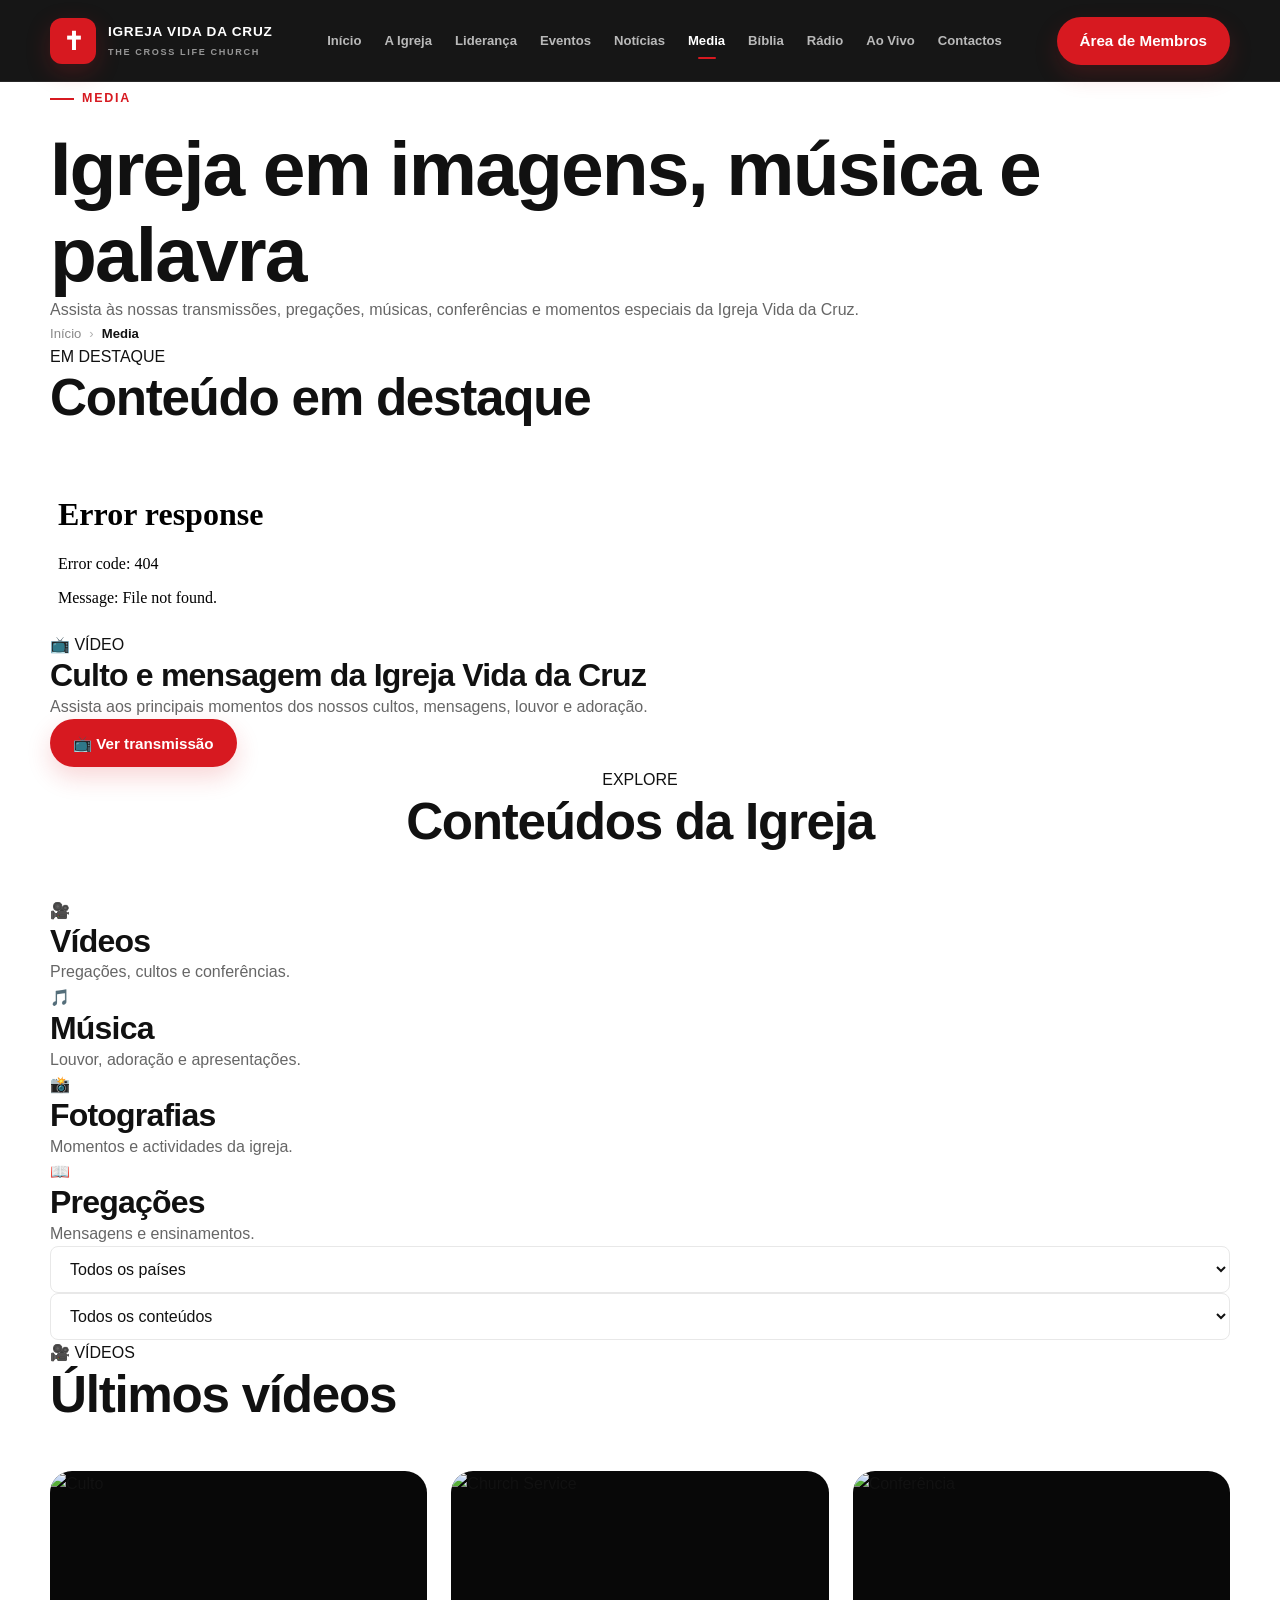
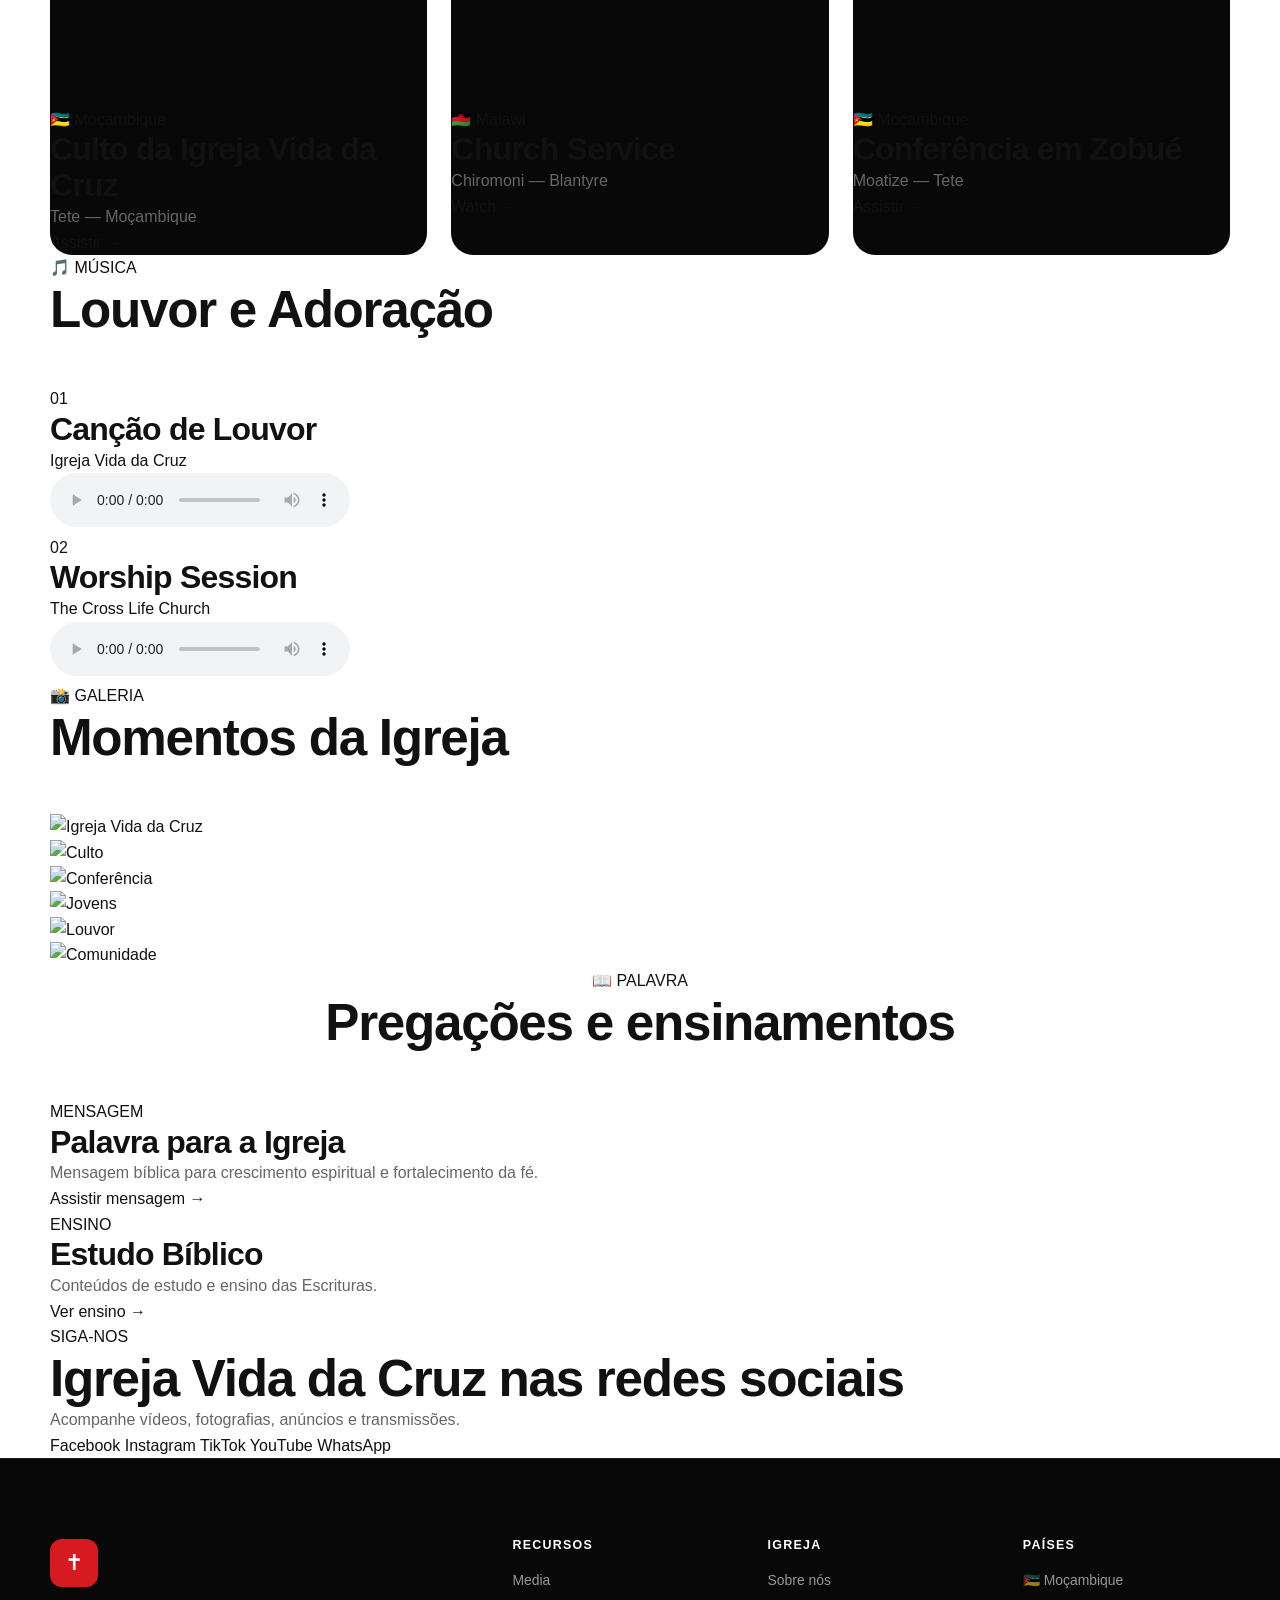
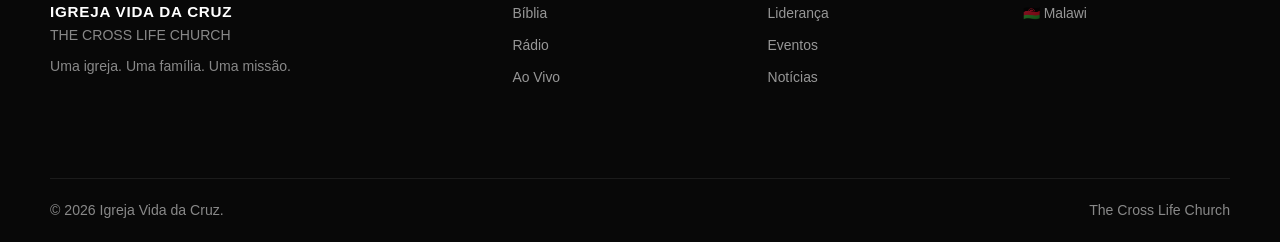
==== commit dec7b69b: "Update media.html" ====
--- a/media.html
+++ b/media.html
@@ -179,7 +179,7 @@
                 <!-- SUBSTITUIR PELO ID REAL DO YOUTUBE -->
 
                 <iframe
-                    src="https://www.youtube.com/embed/"
+                    src="UCLzWvRhmznHay3eLRCn8Dfw"
                     title="Igreja Vida da Cruz"
                     allowfullscreen>
                 </iframe>
